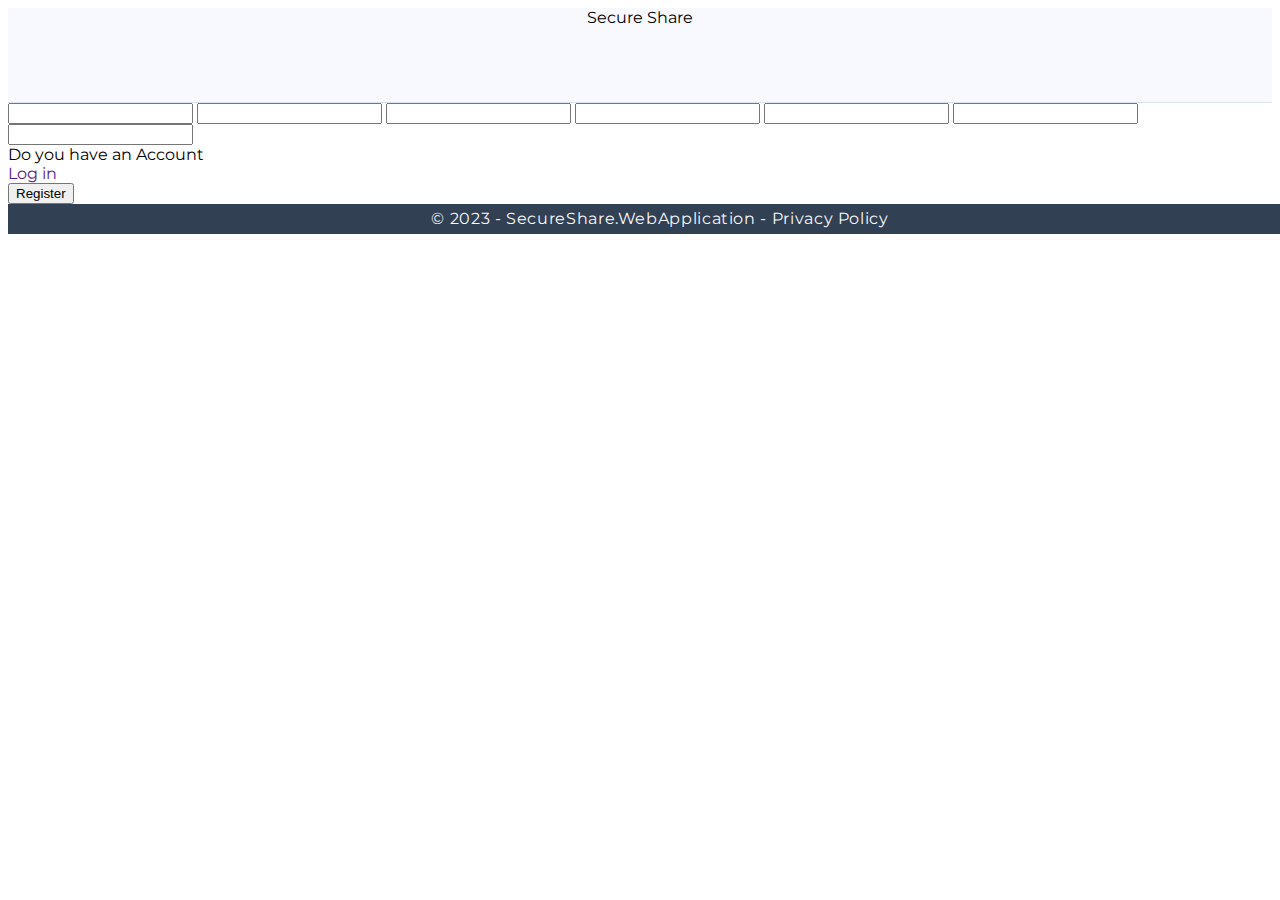
==== index.html @ 44cd061d "footer" ====
<!DOCTYPE html>
<html lang="en">
  <head>
    <meta charset="UTF-8" />
    <meta http-equiv="X-UA-Compatible" content="IE=edge" />
    <meta name="viewport" content="width=device-width, initial-scale=1.0" />
    <title>Secure Share</title>

    <link rel="preconnect" href="https://fonts.googleapis.com" />
    <link rel="preconnect" href="https://fonts.gstatic.com" crossorigin />
    <link
      href="https://fonts.googleapis.com/css2?family=Montserrat:wght@400;500;600&family=Open+Sans&family=Playfair+Display:wght@400;500;600&display=swap"
      rel="stylesheet"
    />

    <link
      rel="stylesheet"
      href="https://cdnjs.cloudflare.com/ajax/libs/modern-normalize/1.1.0/modern-normalize.min.css"
      integrity="sha512-wpPYUAdjBVSE4KJnH1VR1HeZfpl1ub8YT/NKx4PuQ5NmX2tKuGu6U/JRp5y+Y8XG2tV+wKQpNHVUX03MfMFn9Q=="
      crossorigin="anonymous"
      referrerpolicy="no-referrer"
    />
    <link rel="stylesheet" href="./css/main.min.css" />
  </head>
  <body>
    <header class="header">Secure Share</header>
    <main>
      <form>
        <label for="">
          <input type="email" />
        </label>
        <label for="">
          <input type="email" />
        </label>
        <label for="">
          <input type="email" />
        </label>
        <label for="">
          <input type="email" />
        </label>
        <label for="">
          <input type="email" />
        </label>
        <label for="">
          <input type="email" />
        </label>
        <label for="">
          <input type="email" />
        </label>
        <p>Do you have an Account</p>
        <p><a href="" class="link">Log in</a></p>
        <button type="submit">Register</button>
      </form>
    </main>
    <footer class="footer">
      <div class="container">&#169; 2023 - SecureShare.WebApplication - Privacy Policy</div>
    </footer>
  </body>
</html>
---- css/main.min.css ----
h1,h2,h3,h4,h5,h6,p{margin:0;font-style:normal}ul{margin:0;padding-left:0}.btn{cursor:pointer}address{font-style:normal}img{display:block;width:100%;max-width:100%;height:auto}body{color:var(--main-color);font-family:'Montserrat', sans-serif}.section{margin:0 auto}.link{text-decoration:none}.list{list-style:none}.btn{font-family:inherit;border:2px solid var(--accent-color);border-radius:100px;background-color:#fff}.is-hidden{opacity:0;visibility:hidden;pointer-events:none}.no-scroll{overflow:hidden}.container{width:100%;padding:0 20px;margin:0 auto}.header{height:94px;text-align:center;background:#f7f9fe;border-bottom:1px solid #dce2f1}.footer .container{font-style:normal;font-weight:400;font-size:16px;line-height:1.9;letter-spacing:0.04em;text-align:center;color:#f7f9fe;background:#314052}
/*# sourceMappingURL=main.min.css.map */
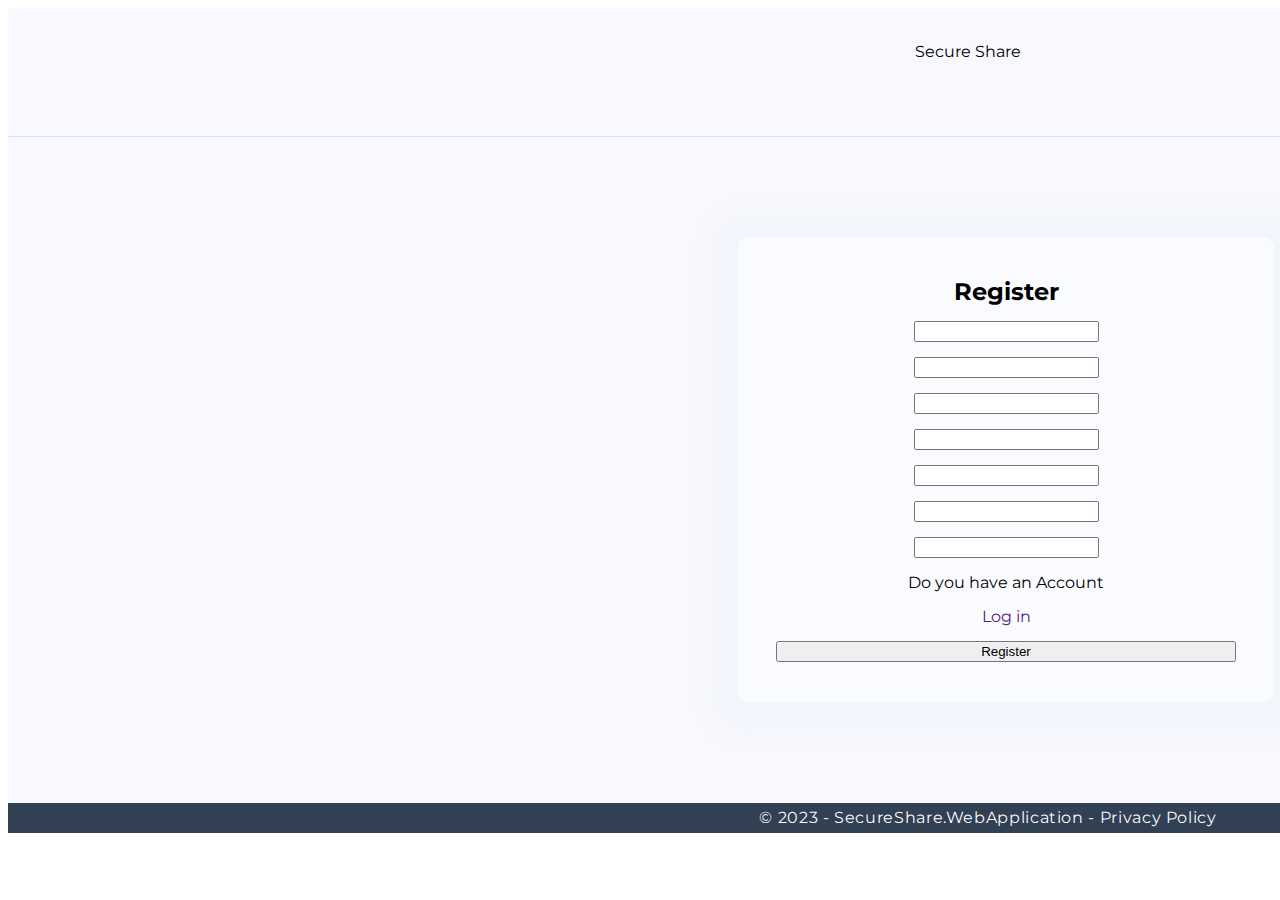
==== commit ba722194: "form" ====
--- a/index.html
+++ b/index.html
@@ -25,32 +25,35 @@
   <body>
     <header class="header">Secure Share</header>
     <main>
-      <form>
-        <label for="">
-          <input type="email" />
-        </label>
-        <label for="">
-          <input type="email" />
-        </label>
-        <label for="">
-          <input type="email" />
-        </label>
-        <label for="">
-          <input type="email" />
-        </label>
-        <label for="">
-          <input type="email" />
-        </label>
-        <label for="">
-          <input type="email" />
-        </label>
-        <label for="">
-          <input type="email" />
-        </label>
-        <p>Do you have an Account</p>
-        <p><a href="" class="link">Log in</a></p>
-        <button type="submit">Register</button>
-      </form>
+      <section class="section registration">
+        <form class="registration-form form">
+          <h2 class="title">Register</h2>
+          <label for="">
+            <input type="email" />
+          </label>
+          <label for="">
+            <input type="email" />
+          </label>
+          <label for="">
+            <input type="email" />
+          </label>
+          <label for="">
+            <input type="email" />
+          </label>
+          <label for="">
+            <input type="email" />
+          </label>
+          <label for="">
+            <input type="email" />
+          </label>
+          <label for="">
+            <input type="email" />
+          </label>
+          <p>Do you have an Account</p>
+          <p><a href="" class="link">Log in</a></p>
+          <button type="submit">Register</button>
+        </form>
+      </section>
     </main>
     <footer class="footer">
       <div class="container">&#169; 2023 - SecureShare.WebApplication - Privacy Policy</div>
--- a/css/main.min.css
+++ b/css/main.min.css
@@ -1,2 +1,2 @@
-h1,h2,h3,h4,h5,h6,p{margin:0;font-style:normal}ul{margin:0;padding-left:0}.btn{cursor:pointer}address{font-style:normal}img{display:block;width:100%;max-width:100%;height:auto}body{color:var(--main-color);font-family:'Montserrat', sans-serif}.section{margin:0 auto}.link{text-decoration:none}.list{list-style:none}.btn{font-family:inherit;border:2px solid var(--accent-color);border-radius:100px;background-color:#fff}.is-hidden{opacity:0;visibility:hidden;pointer-events:none}.no-scroll{overflow:hidden}.container{width:100%;padding:0 20px;margin:0 auto}.header{height:94px;text-align:center;background:#f7f9fe;border-bottom:1px solid #dce2f1}.footer .container{font-style:normal;font-weight:400;font-size:16px;line-height:1.9;letter-spacing:0.04em;text-align:center;color:#f7f9fe;background:#314052}
+h1,h2,h3,h4,h5,h6,p{margin:0;font-style:normal}ul{margin:0;padding-left:0}.btn{cursor:pointer}address{font-style:normal}img{display:block;width:100%;max-width:100%;height:auto}body{width:1920px;color:var(--main-color);font-family:'Montserrat', sans-serif}.section{display:block;margin:0 auto;padding:0 auto;text-align:center;background:#f7f9fe}.link{text-decoration:none}.list{list-style:none}.form{display:flex;padding:40px 38px;background:rgba(255,255,255,0.4);box-shadow:0px 4px 22px 26px rgba(199,207,227,0.08);border-radius:10px}.btn{font-family:inherit;border:2px solid var(--accent-color);border-radius:100px;background-color:#fff}.is-hidden{opacity:0;visibility:hidden;pointer-events:none}.no-scroll{overflow:hidden}.container{width:100%;padding:0 20px;margin:0 auto}.header{height:94px;padding-top:34px;text-align:center;background:#f7f9fe;border-bottom:1px solid #dce2f1}.registration{padding-top:100px;padding-right:730px;padding-bottom:101px;padding-left:730px}.registration-form{display:flex;flex-direction:column;gap:15px;width:460px}.footer .container{font-style:normal;font-weight:400;font-size:16px;line-height:1.9;letter-spacing:0.04em;text-align:center;color:#f7f9fe;background:#314052}
 /*# sourceMappingURL=main.min.css.map */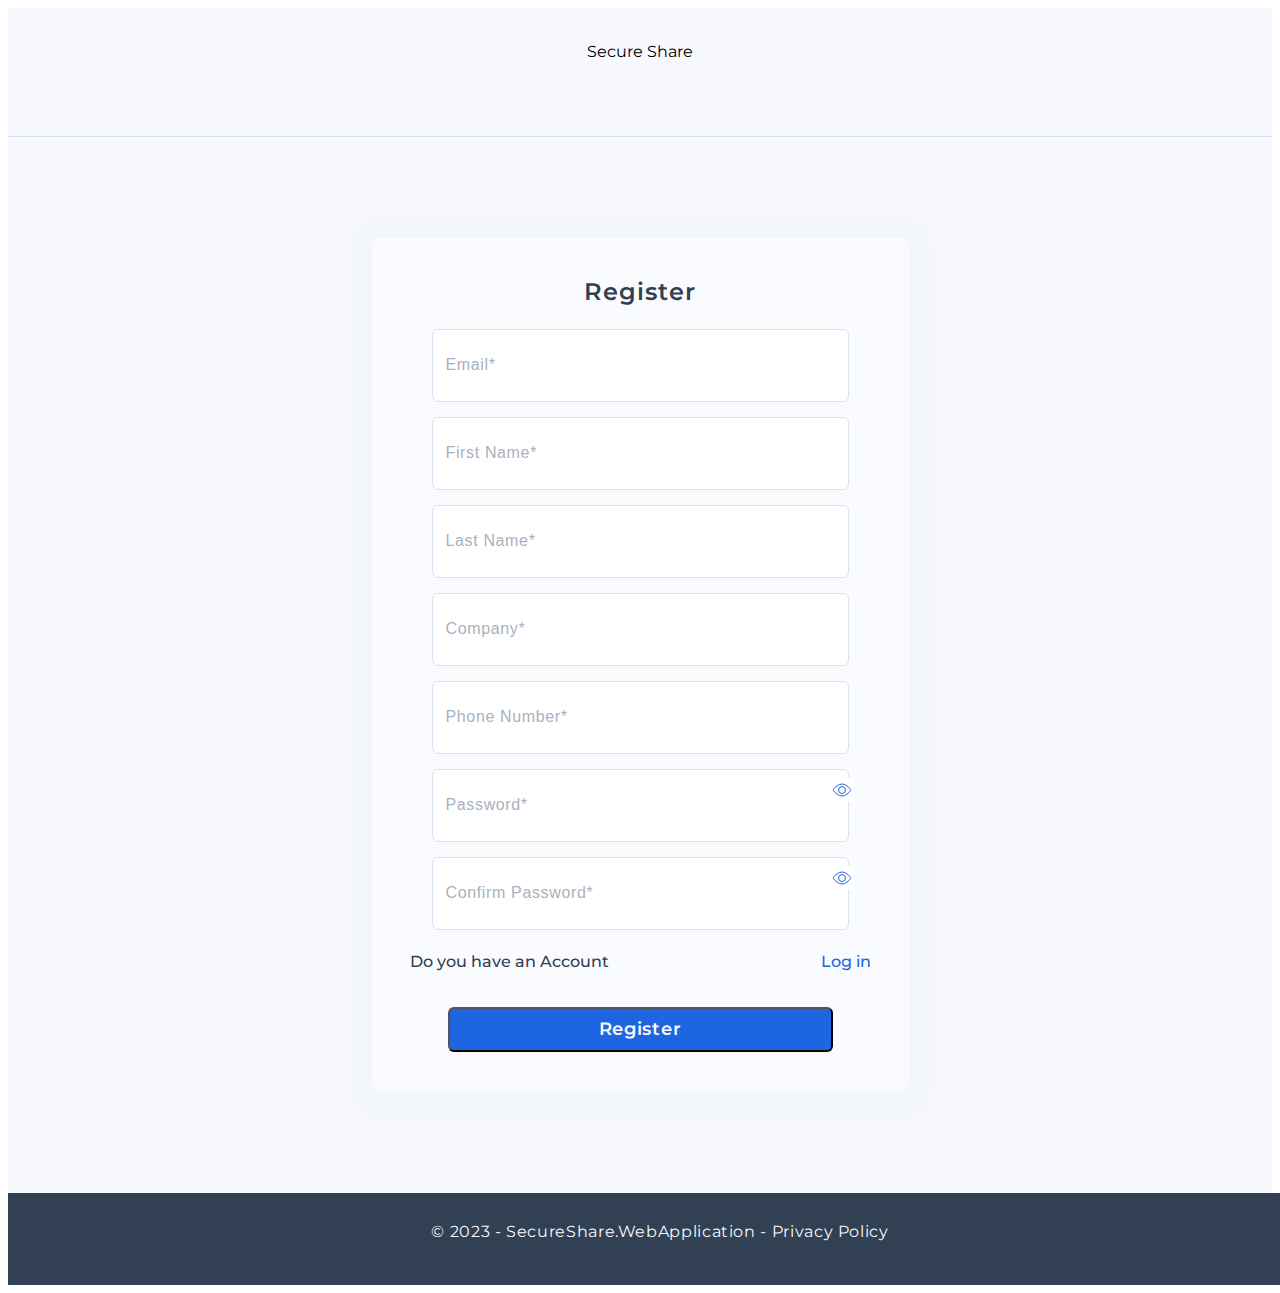
==== commit c203ed69: "registration upd" ====
--- a/index.html
+++ b/index.html
@@ -28,30 +28,41 @@
       <section class="section registration">
         <form class="registration-form form">
           <h2 class="title">Register</h2>
-          <label for="">
-            <input type="email" />
-          </label>
-          <label for="">
-            <input type="email" />
-          </label>
-          <label for="">
-            <input type="email" />
-          </label>
-          <label for="">
-            <input type="email" />
-          </label>
-          <label for="">
-            <input type="email" />
-          </label>
-          <label for="">
-            <input type="email" />
-          </label>
-          <label for="">
-            <input type="email" />
-          </label>
-          <p>Do you have an Account</p>
-          <p><a href="" class="link">Log in</a></p>
-          <button type="submit">Register</button>
+          <div class="registration-data">
+            <label for="">
+              <input type="email" placeholder="Email*" />
+            </label>
+            <label for="">
+              <input type="text" placeholder="First Name*" />
+            </label>
+            <label for="">
+              <input type="text" placeholder="Last Name*" />
+            </label>
+            <label for="">
+              <input type="text" placeholder="Company*" />
+            </label>
+            <label for="">
+              <input type="tel" placeholder="Phone Number*" />
+            </label>
+            <label for="">
+              <div class="password">
+                <input type="password" placeholder="Password*" />
+                <button type="button" class="password-btn"></button>
+              </div>
+            </label>
+            <label for="">
+              <div class="password">
+                <input type="password" placeholder="Confirm Password*" />
+                <button type="button" class="password-btn"></button>
+              </div>
+            </label>
+          </div>
+          <div class="pre-submit">
+            <p class="pre-submit-text">Do you have an Account</p>
+            <a href="" class="pre-submit-link link">Log in</a>
+          </div>
+
+          <button type="submit" class="registration-btn btn">Register</button>
         </form>
       </section>
     </main>
--- a/css/main.min.css
+++ b/css/main.min.css
@@ -1,2 +1,2 @@
-h1,h2,h3,h4,h5,h6,p{margin:0;font-style:normal}ul{margin:0;padding-left:0}.btn{cursor:pointer}address{font-style:normal}img{display:block;width:100%;max-width:100%;height:auto}body{width:1920px;color:var(--main-color);font-family:'Montserrat', sans-serif}.section{display:block;margin:0 auto;padding:0 auto;text-align:center;background:#f7f9fe}.link{text-decoration:none}.list{list-style:none}.form{display:flex;padding:40px 38px;background:rgba(255,255,255,0.4);box-shadow:0px 4px 22px 26px rgba(199,207,227,0.08);border-radius:10px}.btn{font-family:inherit;border:2px solid var(--accent-color);border-radius:100px;background-color:#fff}.is-hidden{opacity:0;visibility:hidden;pointer-events:none}.no-scroll{overflow:hidden}.container{width:100%;padding:0 20px;margin:0 auto}.header{height:94px;padding-top:34px;text-align:center;background:#f7f9fe;border-bottom:1px solid #dce2f1}.registration{padding-top:100px;padding-right:730px;padding-bottom:101px;padding-left:730px}.registration-form{display:flex;flex-direction:column;gap:15px;width:460px}.footer .container{font-style:normal;font-weight:400;font-size:16px;line-height:1.9;letter-spacing:0.04em;text-align:center;color:#f7f9fe;background:#314052}
+:root{--black: #314052;--light-bg: #f7f9fe;--grey: #aab0be;--stoke: #dce2f1;--blue: #1e65e1;--midle-grey: #73859b}h1,h2,h3,h4,h5,h6,p{margin:0;font-style:normal}ul{margin:0;padding-left:0}.btn{cursor:pointer}address{font-style:normal}img{display:block;width:100%;max-width:100%;height:auto}body{font-family:'Montserrat', sans-serif}.section{display:block;text-align:center;background:var(--light-bg)}.link{text-decoration:none}.list{list-style:none}.form{display:block;margin:0 auto;padding:40px 38px;background:rgba(255,255,255,0.4);box-shadow:0px 4px 22px 26px rgba(199,207,227,0.08);border-radius:10px}.btn{width:385px;height:45px;font-family:inherit;font-weight:600;font-size:18px;line-height:1.22;text-align:center;letter-spacing:0.04em;border-radius:6px}.is-hidden{opacity:0;visibility:hidden;pointer-events:none}.no-scroll{overflow:hidden}.container{width:100%;padding:0 20px;margin:0 auto}.title{margin-bottom:23px;font-style:normal;font-weight:600;font-size:24px;line-height:1.21;letter-spacing:0.04em;color:var(--black)}.header{height:94px;padding-top:34px;text-align:center;background:#f7f9fe;border-bottom:1px solid var(--stoke)}.registration{padding-top:100px;padding-bottom:101px}.registration-form{width:461px}.registration-form .registration-data{display:flex;flex-direction:column;gap:15px;margin-bottom:17px}.registration-form input{width:385px;height:45px;padding:12px 17px 14px 13px;font-style:normal;font-weight:400;font-size:16px;line-height:1.9;letter-spacing:0.04em;color:var(--grey);background:#ffffff;border:1px solid var(--stoke);border-radius:6px}.registration-form input:focus{outline:1px solid var(--grey)}.registration-form input::placeholder{font-family:inherit;font-style:normal;font-weight:400;font-size:16px;line-height:1.9;letter-spacing:0.04em;color:var(--grey)}.registration-form .password{position:relative}.registration-form .password .password-btn{position:absolute;top:9px;right:17px;width:24px;height:24px;border:none;background-image:url(../images/pass-close.svg);background-color:#ffffff}.registration-form .password .password-btn:active{background-image:url(../images/pass-open.svg)}.pre-submit{display:flex;justify-content:space-between;margin-bottom:30px}.pre-submit .pre-submit-text{font-style:normal;font-weight:500;font-size:16px;line-height:1.9;color:var(--black)}.pre-submit .pre-submit-link{font-style:normal;font-weight:500;font-size:16px;line-height:1.9;color:var(--blue)}.pre-submit .pre-submit-link:hover,.pre-submit .pre-submit-link:focus{text-decoration:underline}.pre-submit .pre-submit-link:active{color:#0d4ab4}.pre-submit .pre-submit-link:disabled{color:var(--grey)}.registration-btn{color:var(--light-bg);background:var(--blue)}.registration-btn:hover,.registration-btn:focus{background:#3d7ff2}.registration-btn:active{background:#0d4ab4}.registration-btn:disabled{background:var(--grey)}.footer .container{height:68px;padding-top:24px;font-style:normal;font-weight:400;font-size:16px;line-height:1.9;letter-spacing:0.04em;text-align:center;color:var(--light-bg);background:var(--black)}
 /*# sourceMappingURL=main.min.css.map */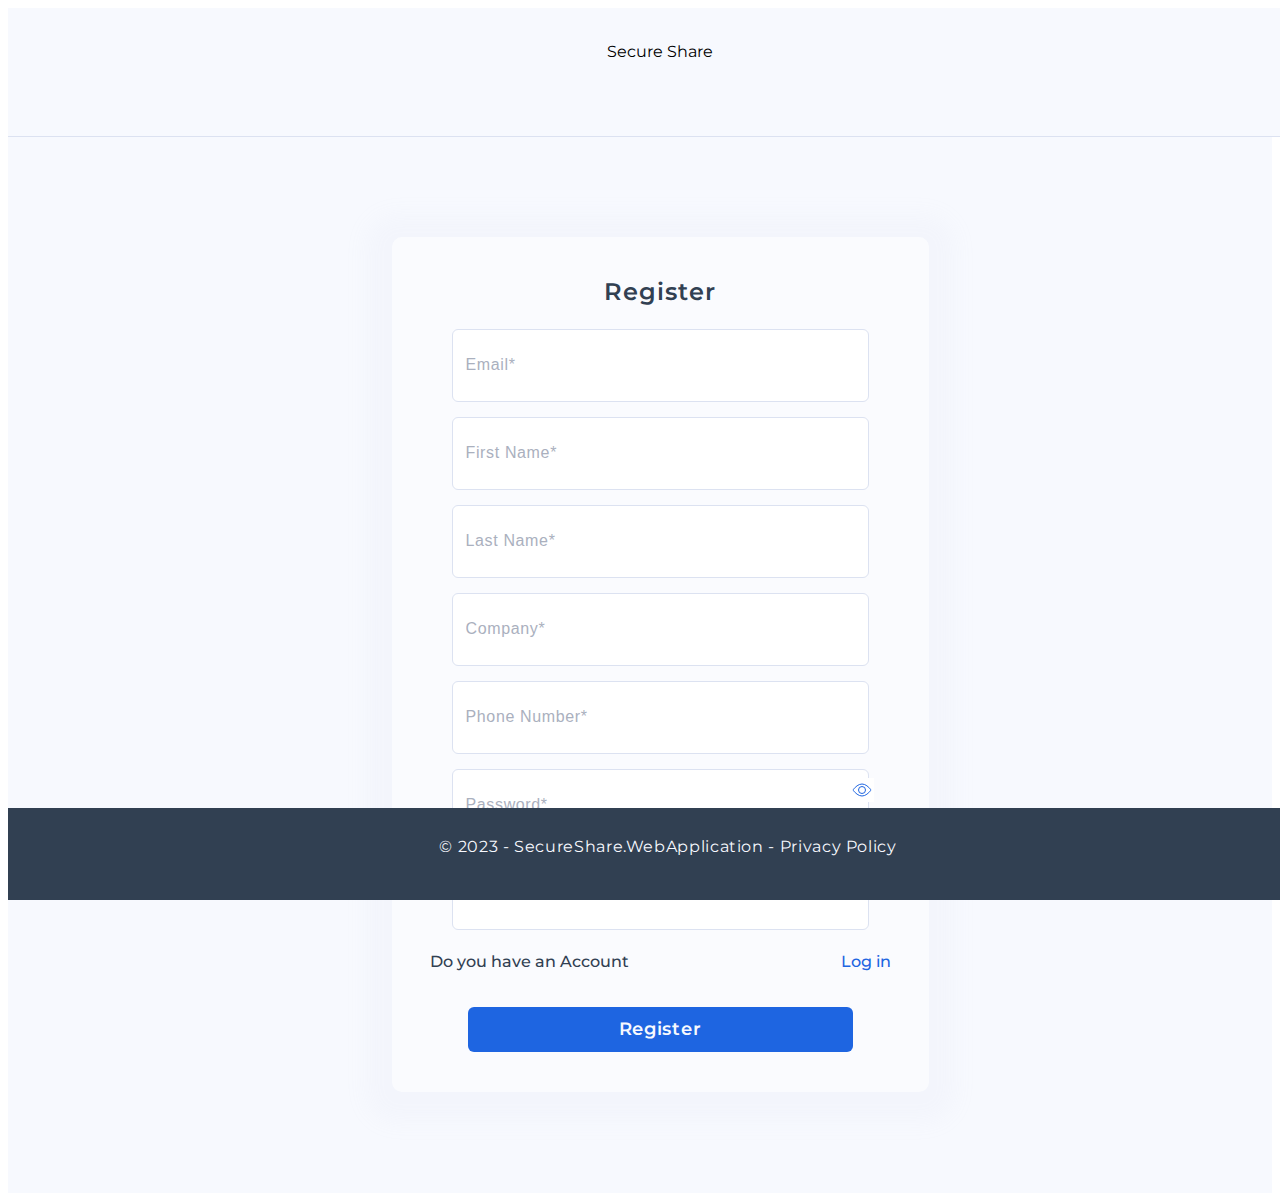
==== commit 5876e876: "upd" ====
--- a/index.html
+++ b/index.html
@@ -23,47 +23,51 @@
     <link rel="stylesheet" href="./css/main.min.css" />
   </head>
   <body>
-    <header class="header">Secure Share</header>
+    <header class="header">
+      <div class="container">Secure Share</div>
+    </header>
     <main>
       <section class="section registration">
-        <form class="registration-form form">
-          <h2 class="title">Register</h2>
-          <div class="registration-data">
-            <label for="">
-              <input type="email" placeholder="Email*" />
-            </label>
-            <label for="">
-              <input type="text" placeholder="First Name*" />
-            </label>
-            <label for="">
-              <input type="text" placeholder="Last Name*" />
-            </label>
-            <label for="">
-              <input type="text" placeholder="Company*" />
-            </label>
-            <label for="">
-              <input type="tel" placeholder="Phone Number*" />
-            </label>
-            <label for="">
-              <div class="password">
-                <input type="password" placeholder="Password*" />
-                <button type="button" class="password-btn"></button>
-              </div>
-            </label>
-            <label for="">
-              <div class="password">
-                <input type="password" placeholder="Confirm Password*" />
-                <button type="button" class="password-btn"></button>
-              </div>
-            </label>
-          </div>
-          <div class="pre-submit">
-            <p class="pre-submit-text">Do you have an Account</p>
-            <a href="" class="pre-submit-link link">Log in</a>
-          </div>
+        <div class="container">
+          <form class="registration-form form">
+            <h2 class="title">Register</h2>
+            <div class="registration-data">
+              <label for="">
+                <input type="email" placeholder="Email*" required />
+              </label>
+              <label for="">
+                <input type="text" placeholder="First Name*" required />
+              </label>
+              <label for="">
+                <input type="text" placeholder="Last Name*" required />
+              </label>
+              <label for="">
+                <input type="text" placeholder="Company*" required />
+              </label>
+              <label for="">
+                <input type="tel" placeholder="Phone Number*" required />
+              </label>
+              <label for="">
+                <div class="password">
+                  <input type="password" placeholder="Password*" required />
+                  <button type="button" class="password-btn"></button>
+                </div>
+              </label>
+              <label for="">
+                <div class="password">
+                  <input type="password" placeholder="Confirm Password*" required />
+                  <button type="button" class="password-btn"></button>
+                </div>
+              </label>
+            </div>
+            <div class="pre-submit">
+              <p class="pre-submit-text">Do you have an Account</p>
+              <a href="./login.html" class="pre-submit-link link">Log in</a>
+            </div>
 
-          <button type="submit" class="registration-btn btn">Register</button>
-        </form>
+            <button type="submit" class="registration-btn btn">Register</button>
+          </form>
+        </div>
       </section>
     </main>
     <footer class="footer">
--- a/css/main.min.css
+++ b/css/main.min.css
@@ -1,2 +1,2 @@
-:root{--black: #314052;--light-bg: #f7f9fe;--grey: #aab0be;--stoke: #dce2f1;--blue: #1e65e1;--midle-grey: #73859b}h1,h2,h3,h4,h5,h6,p{margin:0;font-style:normal}ul{margin:0;padding-left:0}.btn{cursor:pointer}address{font-style:normal}img{display:block;width:100%;max-width:100%;height:auto}body{font-family:'Montserrat', sans-serif}.section{display:block;text-align:center;background:var(--light-bg)}.link{text-decoration:none}.list{list-style:none}.form{display:block;margin:0 auto;padding:40px 38px;background:rgba(255,255,255,0.4);box-shadow:0px 4px 22px 26px rgba(199,207,227,0.08);border-radius:10px}.btn{width:385px;height:45px;font-family:inherit;font-weight:600;font-size:18px;line-height:1.22;text-align:center;letter-spacing:0.04em;border-radius:6px}.is-hidden{opacity:0;visibility:hidden;pointer-events:none}.no-scroll{overflow:hidden}.container{width:100%;padding:0 20px;margin:0 auto}.title{margin-bottom:23px;font-style:normal;font-weight:600;font-size:24px;line-height:1.21;letter-spacing:0.04em;color:var(--black)}.header{height:94px;padding-top:34px;text-align:center;background:#f7f9fe;border-bottom:1px solid var(--stoke)}.registration{padding-top:100px;padding-bottom:101px}.registration-form{width:461px}.registration-form .registration-data{display:flex;flex-direction:column;gap:15px;margin-bottom:17px}.registration-form input{width:385px;height:45px;padding:12px 17px 14px 13px;font-style:normal;font-weight:400;font-size:16px;line-height:1.9;letter-spacing:0.04em;color:var(--grey);background:#ffffff;border:1px solid var(--stoke);border-radius:6px}.registration-form input:focus{outline:1px solid var(--grey)}.registration-form input::placeholder{font-family:inherit;font-style:normal;font-weight:400;font-size:16px;line-height:1.9;letter-spacing:0.04em;color:var(--grey)}.registration-form .password{position:relative}.registration-form .password .password-btn{position:absolute;top:9px;right:17px;width:24px;height:24px;border:none;background-image:url(../images/pass-close.svg);background-color:#ffffff}.registration-form .password .password-btn:active{background-image:url(../images/pass-open.svg)}.pre-submit{display:flex;justify-content:space-between;margin-bottom:30px}.pre-submit .pre-submit-text{font-style:normal;font-weight:500;font-size:16px;line-height:1.9;color:var(--black)}.pre-submit .pre-submit-link{font-style:normal;font-weight:500;font-size:16px;line-height:1.9;color:var(--blue)}.pre-submit .pre-submit-link:hover,.pre-submit .pre-submit-link:focus{text-decoration:underline}.pre-submit .pre-submit-link:active{color:#0d4ab4}.pre-submit .pre-submit-link:disabled{color:var(--grey)}.registration-btn{color:var(--light-bg);background:var(--blue)}.registration-btn:hover,.registration-btn:focus{background:#3d7ff2}.registration-btn:active{background:#0d4ab4}.registration-btn:disabled{background:var(--grey)}.footer .container{height:68px;padding-top:24px;font-style:normal;font-weight:400;font-size:16px;line-height:1.9;letter-spacing:0.04em;text-align:center;color:var(--light-bg);background:var(--black)}
+:root{--black: #314052;--light-bg: #f7f9fe;--grey: #aab0be;--stoke: #dce2f1;--blue: #1e65e1;--midle-grey: #73859b}h1,h2,h3,h4,h5,h6,p{margin:0;font-style:normal}ul{margin:0;padding-left:0}address{font-style:normal}img{display:block;width:100%;max-width:100%;height:auto}body{font-family:'Montserrat', sans-serif}main{background:var(--light-bg);height:100vh}.section{display:block;text-align:center;background:var(--light-bg)}.link{text-decoration:none}.list{list-style:none}.is-hidden{opacity:0;visibility:hidden;pointer-events:none}.no-scroll{overflow:hidden}.container{width:100%;padding:0 20px;margin:0 auto}.form{display:block;margin:0 auto;padding:40px 38px;background:rgba(255,255,255,0.4);box-shadow:0px 4px 22px 26px rgba(199,207,227,0.08);border-radius:10px}.form input{width:385px;height:45px;padding:12px 17px 14px 13px;font-style:normal;font-weight:400;font-size:16px;line-height:1.9;letter-spacing:0.04em;color:var(--grey);background:#ffffff;border:1px solid var(--stoke);border-radius:6px}.form input:focus{outline:1px solid var(--grey)}.form input::placeholder{font-family:inherit;font-style:normal;font-weight:400;font-size:16px;line-height:1.9;letter-spacing:0.04em;color:var(--grey)}.title{margin-bottom:23px;font-style:normal;font-weight:600;font-size:24px;line-height:1.21;letter-spacing:0.04em;color:var(--black)}.btn{width:385px;height:45px;font-family:inherit;font-weight:600;font-size:18px;line-height:1.22;text-align:center;letter-spacing:0.04em;border:none;border-radius:6px;cursor:pointer}.registration-btn{color:var(--light-bg);background:var(--blue)}.registration-btn:hover,.registration-btn:focus{background:#3d7ff2}.registration-btn:active{background:#0d4ab4}.registration-btn:disabled{background:var(--grey)}.back-btn{margin-top:16px;background:#fff;border:2px solid #1e65e1}.back-btn .back-link{color:var(--blue)}.back-btn:hover,.back-btn:focus{background:#bed2f4}.back-btn:active{background:#89b0f4}.back-btn:disabled{border-color:var(--grey)}.back-btn:disabled .back-link{color:var(--grey)}.header .container{height:94px;padding-top:34px;text-align:center;background:#f7f9fe;border-bottom:1px solid var(--stoke)}.registration .container{padding-top:100px;padding-bottom:101px}.registration-form{width:461px}.registration-form .registration-data{display:flex;flex-direction:column;gap:15px;margin-bottom:17px}.registration-form .password{position:relative}.registration-form .password .password-btn{position:absolute;top:9px;right:17px;width:24px;height:24px;border:none;background-image:url(../images/pass-close.svg);background-color:#ffffff}.registration-form .password .password-btn:active{background-image:url(../images/pass-open.svg)}.pre-submit{display:flex;justify-content:space-between;margin-bottom:30px}.pre-submit .pre-submit-text{font-style:normal;font-weight:500;font-size:16px;line-height:1.9;color:var(--black)}.pre-submit .pre-submit-link{font-style:normal;font-weight:500;font-size:16px;line-height:1.9;color:var(--blue)}.pre-submit .pre-submit-link:hover,.pre-submit .pre-submit-link:focus{text-decoration:underline}.pre-submit .pre-submit-link:active{color:#0d4ab4}.pre-submit .pre-submit-link:disabled{color:var(--grey)}.footer .container{position:fixed;bottom:0;height:78px;padding-top:18px;font-style:normal;font-weight:400;font-size:16px;line-height:1.9;letter-spacing:0.04em;text-align:center;color:var(--light-bg);background:var(--black)}@media screen and (min-width: 768px){.footer .container{height:68px;padding-top:24px}}
 /*# sourceMappingURL=main.min.css.map */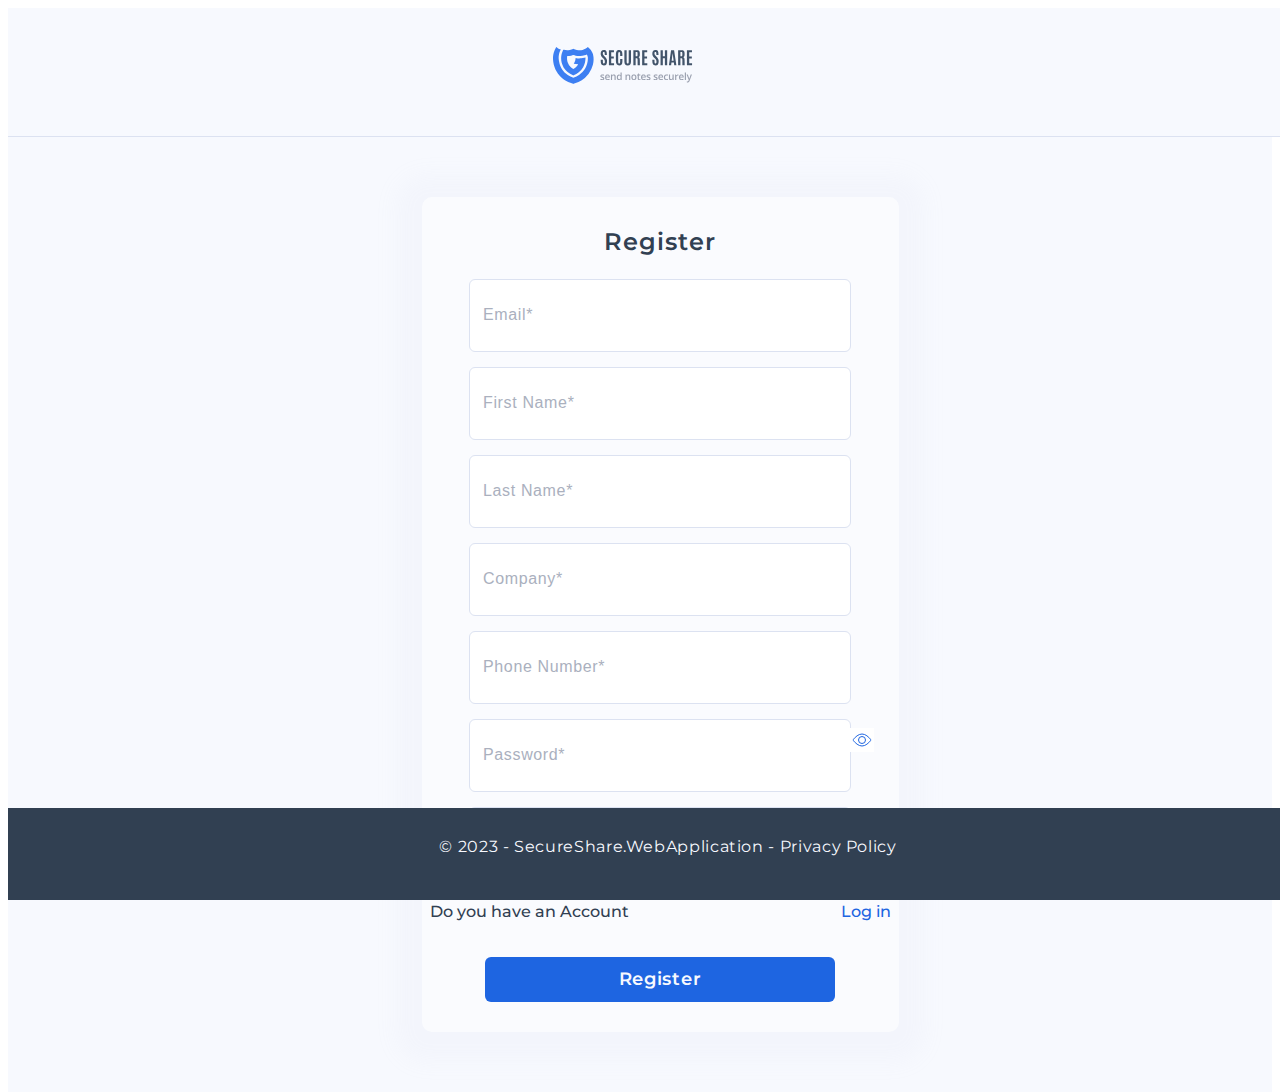
==== commit 3d390d48: "header upd" ====
--- a/index.html
+++ b/index.html
@@ -24,7 +24,7 @@
   </head>
   <body>
     <header class="header">
-      <div class="container">Secure Share</div>
+      <div class="container"><a href="" class="logo link"></a></div>
     </header>
     <main>
       <section class="section registration">
@@ -73,5 +73,7 @@
     <footer class="footer">
       <div class="container">&#169; 2023 - SecureShare.WebApplication - Privacy Policy</div>
     </footer>
+
+    <script src="./js/menu.js"></script>
   </body>
 </html>
--- a/css/main.min.css
+++ b/css/main.min.css
@@ -1,2 +1,2 @@
-:root{--black: #314052;--light-bg: #f7f9fe;--grey: #aab0be;--stoke: #dce2f1;--blue: #1e65e1;--midle-grey: #73859b}h1,h2,h3,h4,h5,h6,p{margin:0;font-style:normal}ul{margin:0;padding-left:0}address{font-style:normal}img{display:block;width:100%;max-width:100%;height:auto}body{font-family:'Montserrat', sans-serif}main{background:var(--light-bg);height:100vh}.section{display:block;text-align:center;background:var(--light-bg)}.link{text-decoration:none}.list{list-style:none}.is-hidden{opacity:0;visibility:hidden;pointer-events:none}.no-scroll{overflow:hidden}.container{width:100%;padding:0 20px;margin:0 auto}.form{display:block;margin:0 auto;padding:40px 38px;background:rgba(255,255,255,0.4);box-shadow:0px 4px 22px 26px rgba(199,207,227,0.08);border-radius:10px}.form input{width:385px;height:45px;padding:12px 17px 14px 13px;font-style:normal;font-weight:400;font-size:16px;line-height:1.9;letter-spacing:0.04em;color:var(--grey);background:#ffffff;border:1px solid var(--stoke);border-radius:6px}.form input:focus{outline:1px solid var(--grey)}.form input::placeholder{font-family:inherit;font-style:normal;font-weight:400;font-size:16px;line-height:1.9;letter-spacing:0.04em;color:var(--grey)}.title{margin-bottom:23px;font-style:normal;font-weight:600;font-size:24px;line-height:1.21;letter-spacing:0.04em;color:var(--black)}.btn{width:385px;height:45px;font-family:inherit;font-weight:600;font-size:18px;line-height:1.22;text-align:center;letter-spacing:0.04em;border:none;border-radius:6px;cursor:pointer}.registration-btn{color:var(--light-bg);background:var(--blue)}.registration-btn:hover,.registration-btn:focus{background:#3d7ff2}.registration-btn:active{background:#0d4ab4}.registration-btn:disabled{background:var(--grey)}.back-btn{margin-top:16px;background:#fff;border:2px solid #1e65e1}.back-btn .back-link{color:var(--blue)}.back-btn:hover,.back-btn:focus{background:#bed2f4}.back-btn:active{background:#89b0f4}.back-btn:disabled{border-color:var(--grey)}.back-btn:disabled .back-link{color:var(--grey)}.header .container{height:94px;padding-top:34px;text-align:center;background:#f7f9fe;border-bottom:1px solid var(--stoke)}.registration .container{padding-top:100px;padding-bottom:101px}.registration-form{width:461px}.registration-form .registration-data{display:flex;flex-direction:column;gap:15px;margin-bottom:17px}.registration-form .password{position:relative}.registration-form .password .password-btn{position:absolute;top:9px;right:17px;width:24px;height:24px;border:none;background-image:url(../images/pass-close.svg);background-color:#ffffff}.registration-form .password .password-btn:active{background-image:url(../images/pass-open.svg)}.pre-submit{display:flex;justify-content:space-between;margin-bottom:30px}.pre-submit .pre-submit-text{font-style:normal;font-weight:500;font-size:16px;line-height:1.9;color:var(--black)}.pre-submit .pre-submit-link{font-style:normal;font-weight:500;font-size:16px;line-height:1.9;color:var(--blue)}.pre-submit .pre-submit-link:hover,.pre-submit .pre-submit-link:focus{text-decoration:underline}.pre-submit .pre-submit-link:active{color:#0d4ab4}.pre-submit .pre-submit-link:disabled{color:var(--grey)}.footer .container{position:fixed;bottom:0;height:78px;padding-top:18px;font-style:normal;font-weight:400;font-size:16px;line-height:1.9;letter-spacing:0.04em;text-align:center;color:var(--light-bg);background:var(--black)}@media screen and (min-width: 768px){.footer .container{height:68px;padding-top:24px}}
+:root{--black: #314052;--light-bg: #f7f9fe;--grey: #aab0be;--stoke: #dce2f1;--blue: #1e65e1;--midle-grey: #73859b}h1,h2,h3,h4,h5,h6,p{margin:0;font-style:normal}ul{margin:0;padding-left:0}address{font-style:normal}img{display:block;width:100%;max-width:100%;height:auto}body{font-family:'Montserrat', sans-serif}main{background:var(--light-bg);height:100vh}.section{display:block;text-align:center;background:var(--light-bg)}.link{text-decoration:none}.list{list-style:none}.is-hidden{opacity:0;visibility:hidden;pointer-events:none}.no-scroll{overflow:hidden}.container{width:100%;padding:0 20px;margin:0 auto}.form{display:block;margin:0 auto;padding:16px 5px;background:rgba(255,255,255,0.4);box-shadow:0px 4px 22px 26px rgba(199,207,227,0.08);border-radius:10px}@media screen and (min-width: 768px){.form{padding:30px 8px}}@media screen and (min-width: 1366px){.form{padding:40px 38px}}.form label{font-style:normal;font-weight:400;font-size:16px;line-height:1.9;letter-spacing:0.04em;color:var(--black)}.form input{width:340px;height:45px;padding:12px 17px 14px 13px;font-style:normal;font-weight:400;font-size:16px;line-height:1.9;letter-spacing:0.04em;color:var(--grey);background:#ffffff;border:1px solid var(--stoke);border-radius:6px}@media screen and (min-width: 768px){.form input{width:350px}}@media screen and (min-width: 1366px){.form input{width:385px}}.form input:focus{outline:1px solid var(--grey)}.form input::placeholder{font-family:inherit;font-style:normal;font-weight:400;font-size:16px;line-height:1.9;letter-spacing:0.04em;color:var(--grey)}.title{margin-bottom:23px;font-style:normal;font-weight:600;font-size:24px;line-height:1.21;letter-spacing:0.04em;color:var(--black)}.btn{width:340px;height:45px;font-family:inherit;font-weight:600;font-size:18px;line-height:1.22;text-align:center;letter-spacing:0.04em;border:none;border-radius:6px;cursor:pointer}@media screen and (min-width: 768px){.btn{width:350px}}@media screen and (min-width: 1366px){.btn{width:385px}}.registration-btn{color:var(--light-bg);background:var(--blue)}.registration-btn:hover,.registration-btn:focus{background:#3d7ff2}.registration-btn:active{background:#0d4ab4}.registration-btn:disabled{background:var(--grey)}.registration-btn .log-link{color:var(--light-bg)}.back-btn{margin-top:16px;background:#fff;border:2px solid #1e65e1}.back-btn .back-link{color:var(--blue)}.back-btn:hover,.back-btn:focus{background:#bed2f4}.back-btn:active{background:#89b0f4}.back-btn:disabled{border-color:var(--grey)}.back-btn:disabled .back-link{color:var(--grey)}.header .container{display:flex;justify-content:center;height:94px;padding-top:34px;text-align:center;background:#f7f9fe;border-bottom:1px solid var(--stoke)}.header-profile .container{position:relative;display:flex;justify-content:space-between;align-items:center;height:94px;padding-top:24px;padding-right:26px;padding-bottom:18px;padding-left:20px;background:#f7f9fe;border-bottom:1px solid var(--stoke)}@media screen and (min-width: 768px){.header-profile .container{padding-right:35px;padding-left:35px}}@media screen and (min-width: 768px){.header-profile .container{padding-right:67px;padding-left:67px}}.logo{display:block;width:170px;height:44px;margin-right:45px;background-image:url(../images/logo-mob.svg);background-repeat:no-repeat}@media screen and (min-width: 1366px){.logo{width:262px;height:63px;margin-right:53px;background-image:url(../images/logo.svg)}}.menu{display:flex;justify-content:space-between;align-items:center;width:100%}@media screen and (max-width: 767px){.menu{display:none}}.menu .menu-nav{display:flex}.menu .nav-list{display:flex;gap:26px}@media screen and (min-width: 1366px){.menu .nav-list{gap:36px}}.menu .prof-info{display:flex;align-items:center;gap:56px}.menu .user{display:flex;gap:14px;align-items:center}.menu .user-name{font-style:normal;font-weight:400;font-size:18px;line-height:1.22;letter-spacing:0.04em;color:var(--grey)}.header-link{font-style:normal;font-weight:400;font-size:18px;line-height:1.22;letter-spacing:0.04em;color:var(--grey)}.user-icon{display:flex;justify-content:center;align-items:center;width:52px;height:52px;border-radius:50%;background-color:var(--blue)}.user-icon span{font-style:normal;font-weight:400;font-size:16px;line-height:1.9;letter-spacing:0.04em;color:#ffffff}.logout-btn{display:flex;align-items:center;gap:10px;font-family:inherit;border:none;background:var(--light-bg);font-style:normal;font-weight:400;font-size:18px;line-height:1.22;letter-spacing:0.04em;color:var(--grey);cursor:pointer}.logout-btn .logout-icon{display:block;width:15px;height:15px;background-image:url(../images/logout.svg)}.mob-menu{display:flex;align-items:center;gap:16px}@media screen and (min-width: 768px){.mob-menu{display:none}}.menu-btn{display:block;width:19px;height:19px;background-image:url(../images/mob-menu.svg);border:none;background-color:var(--light-bg)}.mob-nav{position:absolute;top:94px;right:0;width:337px;height:404px;padding-top:25px;padding-left:188px;background-color:#fff}.mob-btn{background-color:#fff;padding-left:0}.mob-nav-list{display:flex;flex-direction:column;gap:23px}.registration .container{padding-top:15px;padding-bottom:16px}@media screen and (min-width: 480px){.registration .container{padding-top:30px;padding-bottom:30px}}@media screen and (min-width: 768px){.registration .container{padding-top:60px;padding-bottom:60px}}@media screen and (min-width: 1366px){.registration .container{padding-top:100px;padding-bottom:101px}}.registration-form{width:350px}@media screen and (min-width: 768px){.registration-form{width:461px}}.registration-form .registration-data{display:flex;flex-direction:column;gap:15px;margin-bottom:17px}.registration-form .password{position:relative}.registration-form .password .password-btn{position:absolute;top:9px;right:17px;width:24px;height:24px;border:none;background-image:url(../images/pass-close.svg);background-color:#ffffff}.registration-form .password .password-btn:active{background-image:url(../images/pass-open.svg)}.pre-submit{display:flex;justify-content:space-between;margin-bottom:30px}.pre-submit .pre-submit-text{font-style:normal;font-weight:500;font-size:16px;line-height:1.9;color:var(--black)}.pre-submit .pre-submit-link{font-style:normal;font-weight:500;font-size:16px;line-height:1.9;color:var(--blue)}.pre-submit .pre-submit-link:hover,.pre-submit .pre-submit-link:focus{text-decoration:underline}.pre-submit .pre-submit-link:active{color:#0d4ab4}.pre-submit .pre-submit-link:disabled{color:var(--grey)}.profile .container{padding-top:15px;padding-bottom:16px}@media screen and (min-width: 480px){.profile .container{padding-top:30px;padding-bottom:30px}}@media screen and (min-width: 768px){.profile .container{padding-top:60px;padding-bottom:60px}}@media screen and (min-width: 1366px){.profile .container{padding-top:100px;padding-bottom:101px}}.profile-form{width:350px}@media screen and (min-width: 768px){.profile-form{width:740px}}@media screen and (min-width: 1366px){.profile-form{width:874px}}.profile-form .profile-data{display:flex;flex-direction:column;gap:15px;margin-bottom:17px}@media screen and (min-width: 768px){.profile-form .profile-data{flex-direction:row;flex-wrap:wrap;gap:20px}}@media screen and (min-width: 1366px){.profile-form .profile-data{gap:28px}}.profile-form .profile-fild{display:flex;flex-direction:column;justify-content:start;align-items:start;gap:15px}.profile-form .password{position:relative}.profile-form .password .password-btn{position:absolute;top:9px;right:17px;width:24px;height:24px;border:none;background-image:url(../images/pass-close.svg);background-color:#ffffff}.profile-form .password .password-btn:active{background-image:url(../images/pass-open.svg)}.footer .container{position:fixed;bottom:0;height:78px;padding-top:18px;font-style:normal;font-weight:400;font-size:16px;line-height:1.9;letter-spacing:0.04em;text-align:center;color:var(--light-bg);background:var(--black)}@media screen and (min-width: 768px){.footer .container{height:68px;padding-top:24px}}
 /*# sourceMappingURL=main.min.css.map */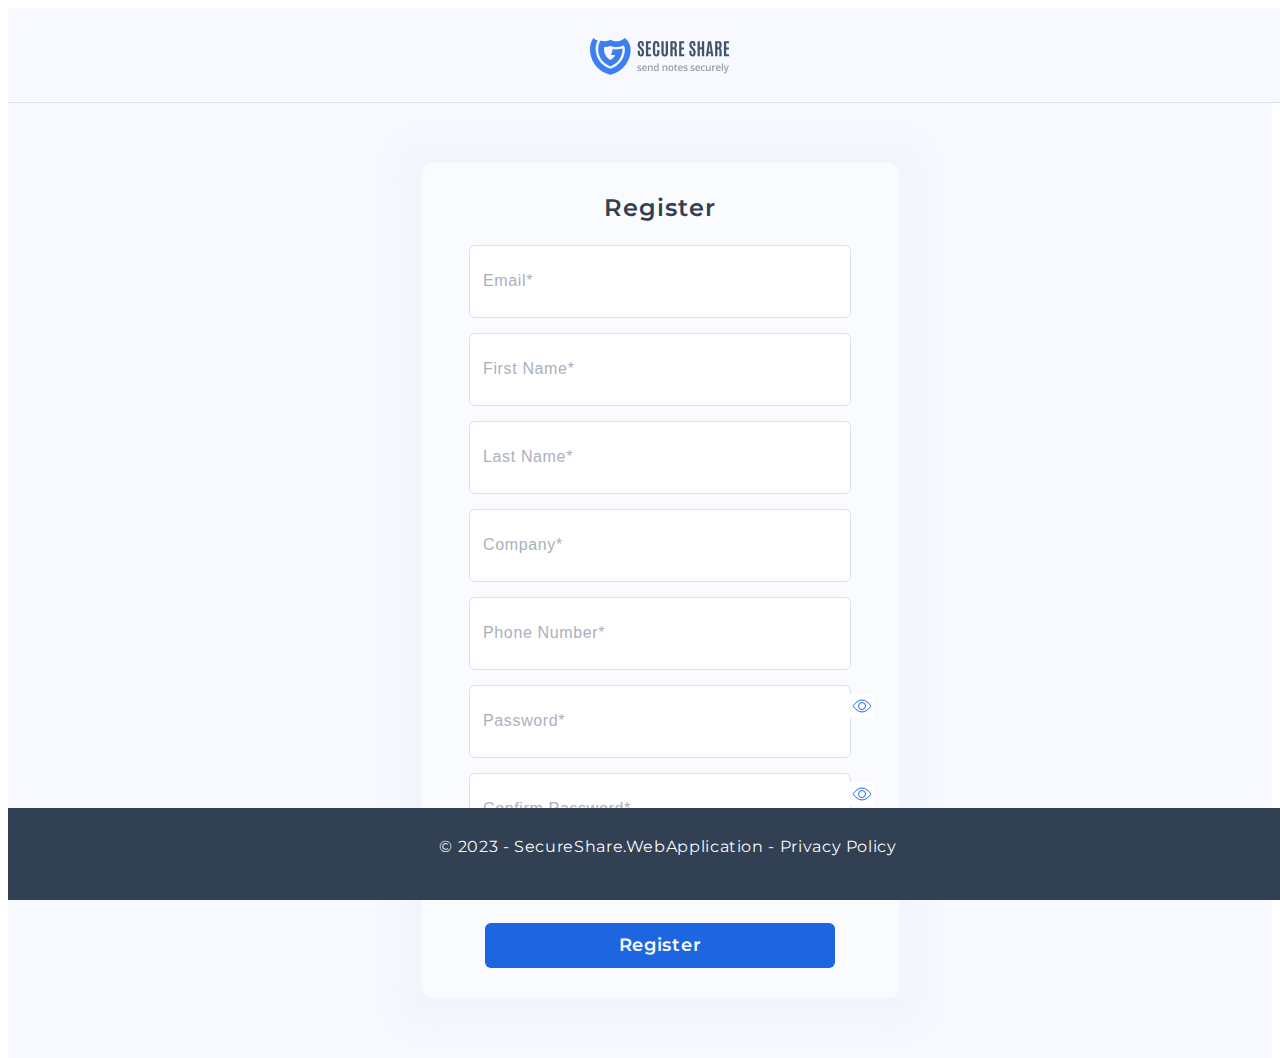
==== commit d3fe1e78: "upd" ====
--- a/index.html
+++ b/index.html
@@ -65,7 +65,9 @@
               <a href="./login.html" class="pre-submit-link link">Log in</a>
             </div>
 
-            <button type="submit" class="registration-btn btn">Register</button>
+            <a href="./login.html" class="link"
+              ><button type="submit" class="registration-btn btn">Register</button></a
+            >
           </form>
         </div>
       </section>
--- a/css/main.min.css
+++ b/css/main.min.css
@@ -1,2 +1,2 @@
-:root{--black: #314052;--light-bg: #f7f9fe;--grey: #aab0be;--stoke: #dce2f1;--blue: #1e65e1;--midle-grey: #73859b}h1,h2,h3,h4,h5,h6,p{margin:0;font-style:normal}ul{margin:0;padding-left:0}address{font-style:normal}img{display:block;width:100%;max-width:100%;height:auto}body{font-family:'Montserrat', sans-serif}main{background:var(--light-bg);height:100vh}.section{display:block;text-align:center;background:var(--light-bg)}.link{text-decoration:none}.list{list-style:none}.is-hidden{opacity:0;visibility:hidden;pointer-events:none}.no-scroll{overflow:hidden}.container{width:100%;padding:0 20px;margin:0 auto}.form{display:block;margin:0 auto;padding:16px 5px;background:rgba(255,255,255,0.4);box-shadow:0px 4px 22px 26px rgba(199,207,227,0.08);border-radius:10px}@media screen and (min-width: 768px){.form{padding:30px 8px}}@media screen and (min-width: 1366px){.form{padding:40px 38px}}.form label{font-style:normal;font-weight:400;font-size:16px;line-height:1.9;letter-spacing:0.04em;color:var(--black)}.form input{width:340px;height:45px;padding:12px 17px 14px 13px;font-style:normal;font-weight:400;font-size:16px;line-height:1.9;letter-spacing:0.04em;color:var(--grey);background:#ffffff;border:1px solid var(--stoke);border-radius:6px}@media screen and (min-width: 768px){.form input{width:350px}}@media screen and (min-width: 1366px){.form input{width:385px}}.form input:focus{outline:1px solid var(--grey)}.form input::placeholder{font-family:inherit;font-style:normal;font-weight:400;font-size:16px;line-height:1.9;letter-spacing:0.04em;color:var(--grey)}.title{margin-bottom:23px;font-style:normal;font-weight:600;font-size:24px;line-height:1.21;letter-spacing:0.04em;color:var(--black)}.btn{width:340px;height:45px;font-family:inherit;font-weight:600;font-size:18px;line-height:1.22;text-align:center;letter-spacing:0.04em;border:none;border-radius:6px;cursor:pointer}@media screen and (min-width: 768px){.btn{width:350px}}@media screen and (min-width: 1366px){.btn{width:385px}}.registration-btn{color:var(--light-bg);background:var(--blue)}.registration-btn:hover,.registration-btn:focus{background:#3d7ff2}.registration-btn:active{background:#0d4ab4}.registration-btn:disabled{background:var(--grey)}.registration-btn .log-link{color:var(--light-bg)}.back-btn{margin-top:16px;background:#fff;border:2px solid #1e65e1}.back-btn .back-link{color:var(--blue)}.back-btn:hover,.back-btn:focus{background:#bed2f4}.back-btn:active{background:#89b0f4}.back-btn:disabled{border-color:var(--grey)}.back-btn:disabled .back-link{color:var(--grey)}.header .container{display:flex;justify-content:center;height:94px;padding-top:34px;text-align:center;background:#f7f9fe;border-bottom:1px solid var(--stoke)}.header-profile .container{position:relative;display:flex;justify-content:space-between;align-items:center;height:94px;padding-top:24px;padding-right:26px;padding-bottom:18px;padding-left:20px;background:#f7f9fe;border-bottom:1px solid var(--stoke)}@media screen and (min-width: 768px){.header-profile .container{padding-right:35px;padding-left:35px}}@media screen and (min-width: 768px){.header-profile .container{padding-right:67px;padding-left:67px}}.logo{display:block;width:170px;height:44px;margin-right:45px;background-image:url(../images/logo-mob.svg);background-repeat:no-repeat}@media screen and (min-width: 1366px){.logo{width:262px;height:63px;margin-right:53px;background-image:url(../images/logo.svg)}}.menu{display:flex;justify-content:space-between;align-items:center;width:100%}@media screen and (max-width: 767px){.menu{display:none}}.menu .menu-nav{display:flex}.menu .nav-list{display:flex;gap:26px}@media screen and (min-width: 1366px){.menu .nav-list{gap:36px}}.menu .prof-info{display:flex;align-items:center;gap:56px}.menu .user{display:flex;gap:14px;align-items:center}.menu .user-name{font-style:normal;font-weight:400;font-size:18px;line-height:1.22;letter-spacing:0.04em;color:var(--grey)}.header-link{font-style:normal;font-weight:400;font-size:18px;line-height:1.22;letter-spacing:0.04em;color:var(--grey)}.user-icon{display:flex;justify-content:center;align-items:center;width:52px;height:52px;border-radius:50%;background-color:var(--blue)}.user-icon span{font-style:normal;font-weight:400;font-size:16px;line-height:1.9;letter-spacing:0.04em;color:#ffffff}.logout-btn{display:flex;align-items:center;gap:10px;font-family:inherit;border:none;background:var(--light-bg);font-style:normal;font-weight:400;font-size:18px;line-height:1.22;letter-spacing:0.04em;color:var(--grey);cursor:pointer}.logout-btn .logout-icon{display:block;width:15px;height:15px;background-image:url(../images/logout.svg)}.mob-menu{display:flex;align-items:center;gap:16px}@media screen and (min-width: 768px){.mob-menu{display:none}}.menu-btn{display:block;width:19px;height:19px;background-image:url(../images/mob-menu.svg);border:none;background-color:var(--light-bg)}.mob-nav{position:absolute;top:94px;right:0;width:337px;height:404px;padding-top:25px;padding-left:188px;background-color:#fff}.mob-btn{background-color:#fff;padding-left:0}.mob-nav-list{display:flex;flex-direction:column;gap:23px}.registration .container{padding-top:15px;padding-bottom:16px}@media screen and (min-width: 480px){.registration .container{padding-top:30px;padding-bottom:30px}}@media screen and (min-width: 768px){.registration .container{padding-top:60px;padding-bottom:60px}}@media screen and (min-width: 1366px){.registration .container{padding-top:100px;padding-bottom:101px}}.registration-form{width:350px}@media screen and (min-width: 768px){.registration-form{width:461px}}.registration-form .registration-data{display:flex;flex-direction:column;gap:15px;margin-bottom:17px}.registration-form .password{position:relative}.registration-form .password .password-btn{position:absolute;top:9px;right:17px;width:24px;height:24px;border:none;background-image:url(../images/pass-close.svg);background-color:#ffffff}.registration-form .password .password-btn:active{background-image:url(../images/pass-open.svg)}.pre-submit{display:flex;justify-content:space-between;margin-bottom:30px}.pre-submit .pre-submit-text{font-style:normal;font-weight:500;font-size:16px;line-height:1.9;color:var(--black)}.pre-submit .pre-submit-link{font-style:normal;font-weight:500;font-size:16px;line-height:1.9;color:var(--blue)}.pre-submit .pre-submit-link:hover,.pre-submit .pre-submit-link:focus{text-decoration:underline}.pre-submit .pre-submit-link:active{color:#0d4ab4}.pre-submit .pre-submit-link:disabled{color:var(--grey)}.profile .container{padding-top:15px;padding-bottom:16px}@media screen and (min-width: 480px){.profile .container{padding-top:30px;padding-bottom:30px}}@media screen and (min-width: 768px){.profile .container{padding-top:60px;padding-bottom:60px}}@media screen and (min-width: 1366px){.profile .container{padding-top:100px;padding-bottom:101px}}.profile-form{width:350px}@media screen and (min-width: 768px){.profile-form{width:740px}}@media screen and (min-width: 1366px){.profile-form{width:874px}}.profile-form .profile-data{display:flex;flex-direction:column;gap:15px;margin-bottom:17px}@media screen and (min-width: 768px){.profile-form .profile-data{flex-direction:row;flex-wrap:wrap;gap:20px}}@media screen and (min-width: 1366px){.profile-form .profile-data{gap:28px}}.profile-form .profile-fild{display:flex;flex-direction:column;justify-content:start;align-items:start;gap:15px}.profile-form .password{position:relative}.profile-form .password .password-btn{position:absolute;top:9px;right:17px;width:24px;height:24px;border:none;background-image:url(../images/pass-close.svg);background-color:#ffffff}.profile-form .password .password-btn:active{background-image:url(../images/pass-open.svg)}.footer .container{position:fixed;bottom:0;height:78px;padding-top:18px;font-style:normal;font-weight:400;font-size:16px;line-height:1.9;letter-spacing:0.04em;text-align:center;color:var(--light-bg);background:var(--black)}@media screen and (min-width: 768px){.footer .container{height:68px;padding-top:24px}}
+:root{--black: #314052;--light-bg: #f7f9fe;--grey: #aab0be;--stoke: #dce2f1;--blue: #1e65e1;--midle-grey: #73859b}h1,h2,h3,h4,h5,h6,p{margin:0;font-style:normal}ul{margin:0;padding-left:0}address{font-style:normal}img{display:block;width:100%;max-width:100%;height:auto}body{font-family:'Montserrat', sans-serif}main{background:var(--light-bg);height:100vh}.section{display:block;text-align:center;background:var(--light-bg)}.link{text-decoration:none}.list{list-style:none}.is-hidden{opacity:0;visibility:hidden;pointer-events:none}.no-scroll{overflow:hidden}.visually-hidden{position:absolute;white-space:nowrap;width:1px;height:1px;overflow:hidden;border:0;padding:0;clip:rect(0 0 0 0);clip-path:inset(50%);margin:-1px}.container{width:100%;padding:0 20px;margin:0 auto}.form{display:block;margin:0 auto;padding:16px 5px;background:rgba(255,255,255,0.4);box-shadow:0px 4px 22px 26px rgba(199,207,227,0.08);border-radius:10px}@media screen and (min-width: 768px){.form{padding:30px 8px}}@media screen and (min-width: 1366px){.form{padding:40px 38px}}.form label{font-style:normal;font-weight:400;font-size:16px;line-height:1.9;letter-spacing:0.04em;color:var(--black)}.form select{width:340px;height:45px;padding:12px 17px 14px 13px;font-style:normal;font-weight:400;font-size:16px;line-height:1.9;letter-spacing:0.04em;color:var(--grey);background:#ffffff;border:1px solid var(--stoke);border-radius:6px;vertical-align:middle;appearance:none;background:url(../images/select.svg) no-repeat right;background-position-x:calc(100% - 13px)}@media screen and (min-width: 768px){.form select{width:350px}}@media screen and (min-width: 1366px){.form select{width:385px}}.form select:focus{outline:1px solid var(--grey)}.form input{width:340px;height:45px;padding:12px 17px 14px 13px;font-style:normal;font-weight:400;font-size:16px;line-height:1.9;letter-spacing:0.04em;color:var(--grey);background:#ffffff;border:1px solid var(--stoke);border-radius:6px}@media screen and (min-width: 768px){.form input{width:350px}}@media screen and (min-width: 1366px){.form input{width:385px}}.form input:focus{outline:1px solid var(--grey)}.form input::placeholder{font-family:inherit;font-style:normal;font-weight:400;font-size:16px;line-height:1.9;letter-spacing:0.04em;color:var(--grey)}.form textarea{width:100%;margin-bottom:26px;padding:16px 16px;resize:none;font-style:normal;font-weight:400;font-size:16px;line-height:1.9;letter-spacing:0.04em;color:var(--grey);background:#ffffff;border:1px solid var(--stoke);border-radius:6px}.form textarea:focus{outline:1px solid var(--grey)}.form textarea::placeholder{font-family:inherit;font-style:normal;font-weight:400;font-size:16px;line-height:1.9;letter-spacing:0.04em;color:var(--grey)}.title{margin-bottom:23px;font-style:normal;font-weight:600;font-size:24px;line-height:1.21;letter-spacing:0.04em;color:var(--black)}.btn{width:340px;height:45px;font-family:inherit;font-weight:600;font-size:18px;line-height:1.22;text-align:center;letter-spacing:0.04em;border:none;border-radius:6px;cursor:pointer}@media screen and (min-width: 768px){.btn{width:350px}}@media screen and (min-width: 1366px){.btn{width:385px}}.registration-btn{color:var(--light-bg);background:var(--blue)}.registration-btn:hover,.registration-btn:focus{background:#3d7ff2}.registration-btn:active{background:#0d4ab4}.registration-btn:disabled{background:var(--grey)}.registration-btn .log-link{color:var(--light-bg)}.back-btn{margin-top:16px;background:#fff;border:2px solid #1e65e1;color:var(--blue)}.back-btn .back-link{color:var(--blue)}.back-btn:hover,.back-btn:focus{background:#bed2f4}.back-btn:active{background:#89b0f4}.back-btn:disabled{border-color:var(--grey)}.back-btn:disabled .back-link{color:var(--grey)}.question-btn{display:block;width:37px;height:37px;border:none;background-image:url(../images/question.svg);background-color:var(--light-bg)}.question-btn:hover,.question-btn:focus{background-image:url(../images/question-hover.svg)}.question-btn:active{background-image:url(../images/question-active.svg)}.question-btn:disabled{background-image:url(../images/question-dis.svg)}.note-btn{width:250px;margin-top:0}.header .container{display:flex;justify-content:center;align-items:center;height:94px;text-align:center;background:#f7f9fe;border-bottom:1px solid var(--stoke)}.header-profile .container{position:relative;display:flex;justify-content:space-between;align-items:center;gap:45px;height:94px;padding-top:24px;padding-right:26px;padding-bottom:18px;padding-left:20px;background:#f7f9fe;border-bottom:1px solid var(--stoke)}@media screen and (min-width: 768px){.header-profile .container{padding-right:35px;padding-left:35px}}@media screen and (min-width: 1366px){.header-profile .container{padding-right:67px;padding-left:67px;gap:53px}}.logo{display:block;width:140px;height:44px;background-image:url(../images/logo-mob.svg);background-repeat:no-repeat;background-size:contain}@media screen and (min-width: 1366px){.logo{width:202px;height:64px;background-image:url(../images/logo.svg)}}.menu{display:flex;justify-content:space-between;align-items:center;width:100%}@media screen and (max-width: 767px){.menu{display:none}}.menu .menu-nav{display:flex}.menu .nav-list{display:flex;gap:26px}@media screen and (min-width: 1366px){.menu .nav-list{gap:36px}}.menu .prof-info{display:flex;align-items:center;gap:56px}.menu .user{display:flex;gap:14px;align-items:center}.menu .user-name{font-style:normal;font-weight:400;font-size:18px;line-height:1.22;letter-spacing:0.04em;color:var(--grey)}.header-link{font-style:normal;font-weight:400;font-size:18px;line-height:1.22;letter-spacing:0.04em;color:var(--grey)}.user-icon{display:flex;justify-content:center;align-items:center;width:52px;height:52px;border-radius:50%;background-color:var(--blue)}.user-icon span{font-style:normal;font-weight:400;font-size:16px;line-height:1.9;letter-spacing:0.04em;color:#ffffff}.logout-btn{display:flex;align-items:center;gap:10px;font-family:inherit;border:none;background:var(--light-bg);font-style:normal;font-weight:400;font-size:18px;line-height:1.22;letter-spacing:0.04em;color:var(--grey);cursor:pointer}.logout-btn .logout-icon{display:block;width:15px;height:15px;background-image:url(../images/logout.svg)}.mob-menu{display:flex;align-items:center;gap:16px}@media screen and (min-width: 768px){.mob-menu{display:none}}.menu-btn{display:block;width:19px;height:19px;background-image:url(../images/mob-menu.svg);border:none;background-color:var(--light-bg)}.mob-nav{position:absolute;top:94px;right:0;width:337px;height:404px;padding-top:25px;padding-left:188px;background-color:#fff}.mob-btn{background-color:#fff;padding-left:0}.mob-nav-list{display:flex;flex-direction:column;gap:23px}.registration .container{padding-top:15px;padding-bottom:16px}@media screen and (min-width: 480px){.registration .container{padding-top:30px;padding-bottom:30px}}@media screen and (min-width: 768px){.registration .container{padding-top:60px;padding-bottom:60px}}@media screen and (min-width: 1366px){.registration .container{padding-top:100px;padding-bottom:101px}}.registration-form{width:350px}@media screen and (min-width: 768px){.registration-form{width:461px}}.registration-form .registration-data{display:flex;flex-direction:column;gap:15px;margin-bottom:17px}.registration-form .password{position:relative}.registration-form .password .password-btn{position:absolute;top:9px;right:17px;width:24px;height:24px;border:none;background-image:url(../images/pass-close.svg);background-color:#ffffff}.registration-form .password .password-btn:active{background-image:url(../images/pass-open.svg)}.pre-submit{display:flex;justify-content:space-between;margin-bottom:30px}.pre-submit .pre-submit-text{font-style:normal;font-weight:500;font-size:16px;line-height:1.9;color:var(--black)}.pre-submit .pre-submit-link{font-style:normal;font-weight:500;font-size:16px;line-height:1.9;color:var(--blue)}.pre-submit .pre-submit-link:hover,.pre-submit .pre-submit-link:focus{text-decoration:underline}.pre-submit .pre-submit-link:active{color:#0d4ab4}.pre-submit .pre-submit-link:disabled{color:var(--grey)}.profile .container{padding-top:15px;padding-bottom:63px}@media screen and (min-width: 480px){.profile .container{padding-top:30px;padding-bottom:63px}}@media screen and (min-width: 768px){.profile .container{padding-top:63px;padding-bottom:63px}}@media screen and (min-width: 1366px){.profile .container{padding-top:100px;padding-bottom:101px}}.profile-form{width:350px}@media screen and (min-width: 768px){.profile-form{width:740px}}@media screen and (min-width: 1366px){.profile-form{width:874px}}.profile-form .profile-data{display:flex;flex-direction:column;gap:15px;margin-bottom:17px}@media screen and (min-width: 768px){.profile-form .profile-data{flex-direction:row;flex-wrap:wrap;gap:20px}}@media screen and (min-width: 1366px){.profile-form .profile-data{gap:28px}}.profile-form .profile-fild{display:flex;flex-direction:column;justify-content:start;align-items:start;gap:15px}.profile-form .password{position:relative}.profile-form .password .password-btn{position:absolute;top:9px;right:17px;width:24px;height:24px;border:none;background-image:url(../images/pass-close.svg);background-color:#ffffff}.profile-form .password .password-btn:active{background-image:url(../images/pass-open.svg)}.note .container{padding-top:15px;padding-bottom:63px}@media screen and (min-width: 480px){.note .container{padding-top:30px;padding-bottom:63px}}@media screen and (min-width: 768px){.note .container{padding-top:60px;padding-bottom:60px}}@media screen and (min-width: 1366px){.note .container{padding-top:100px;padding-bottom:101px}}.note-form{width:350px}@media screen and (min-width: 768px){.note-form{width:740px}}@media screen and (min-width: 1366px){.note-form{width:874px}}.note-form .note-form-head{display:flex;justify-content:space-between;align-items:center;margin-bottom:14px}.note-form .note-form-head .note-title{margin-bottom:0}.note-form .note-data{display:flex;flex-direction:column;gap:15px;margin-bottom:25px}@media screen and (min-width: 768px){.note-form .note-data{flex-direction:row;flex-wrap:wrap;gap:20px}}@media screen and (min-width: 1366px){.note-form .note-data{gap:28px}}.note-form .note-options{display:flex;flex-direction:column;gap:15px}@media screen and (min-width: 768px){.note-form .note-options{flex-direction:row;justify-content:space-between;gap:20px}}@media screen and (min-width: 1366px){.note-form .note-options{gap:28px}}.note-form .option-title{margin-bottom:14px;text-align:start;font-style:normal;font-weight:600;font-size:18px;line-height:1.2px;letter-spacing:0.04em;color:var(--black)}.note-form .note-fild{display:flex;flex-direction:column;justify-content:start;align-items:start;gap:15px}.note-form .note-fild-check{display:flex;justify-content:center;align-items:center}.note-form .note-fild-check .check-ladel{display:flex;justify-content:space-between;align-items:center;gap:19px;width:100%}.note-form .note-fild-check .check-ladel .check{display:flex;align-items:center;justify-content:center;width:39px;height:27px;border:1px solid var(--stoke);border-radius:6px}.note-form .note-fild-check .check-ladel .check-text{font-weight:400;font-size:16px;line-height:1.29;letter-spacing:0.04em;text-align:start;color:var(--midle-grey)}.note-form .check-icon{width:9px;height:13px}.note-form .checkbox:checked+.check-ladel .check-icon{background-image:url(../images/check.svg)}.note-form .password{position:relative}.note-form .password .password-btn{position:absolute;top:9px;right:17px;width:24px;height:24px;border:none;background-image:url(../images/pass-close.svg);background-color:#ffffff}.note-form .password .password-btn:active{background-image:url(../images/pass-open.svg)}.note-buttons{display:flex;flex-direction:column;align-items:center;gap:20px}@media screen and (min-width: 768px){.note-buttons{flex-direction:row;justify-content:space-between;align-items:center}}.footer .container{position:fixed;bottom:0;height:78px;padding-top:18px;font-style:normal;font-weight:400;font-size:16px;line-height:1.9;letter-spacing:0.04em;text-align:center;color:var(--light-bg);background:var(--black)}@media screen and (min-width: 768px){.footer .container{height:68px;padding-top:24px}}
 /*# sourceMappingURL=main.min.css.map */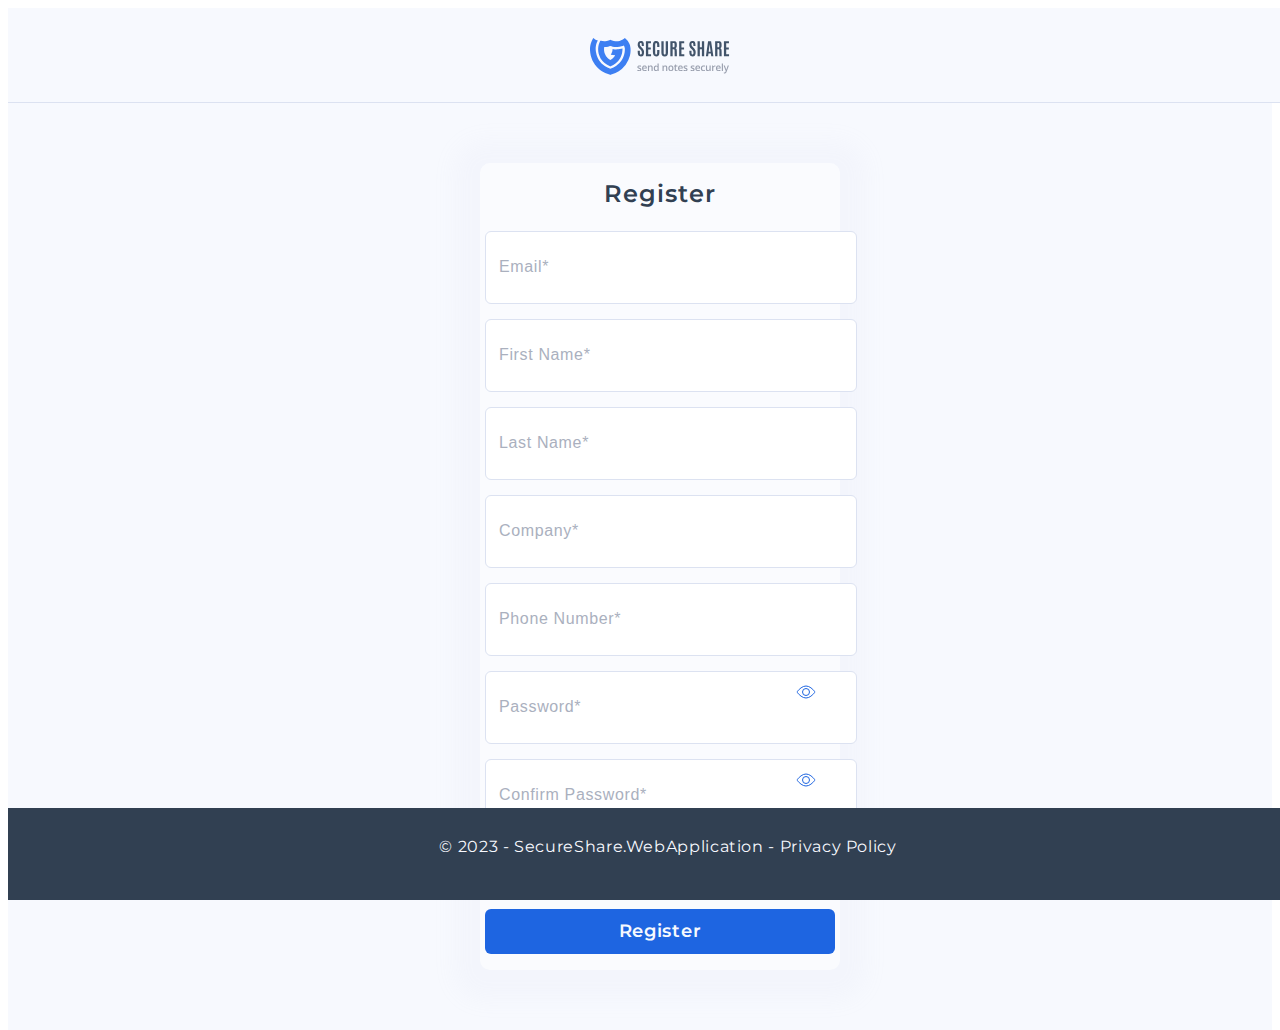
==== commit bb05d8a4: "summary" ====
--- a/index.html
+++ b/index.html
@@ -33,29 +33,34 @@
             <h2 class="title">Register</h2>
             <div class="registration-data">
               <label for="">
-                <input type="email" placeholder="Email*" required />
+                <input type="email" placeholder="Email*" required class="reg-input" />
               </label>
               <label for="">
-                <input type="text" placeholder="First Name*" required />
+                <input type="text" placeholder="First Name*" required class="reg-input" />
               </label>
               <label for="">
-                <input type="text" placeholder="Last Name*" required />
+                <input type="text" placeholder="Last Name*" required class="reg-input" />
               </label>
               <label for="">
-                <input type="text" placeholder="Company*" required />
+                <input type="text" placeholder="Company*" required class="reg-input" />
               </label>
               <label for="">
-                <input type="tel" placeholder="Phone Number*" required />
+                <input type="tel" placeholder="Phone Number*" required class="reg-input" />
               </label>
               <label for="">
                 <div class="password">
-                  <input type="password" placeholder="Password*" required />
+                  <input type="password" placeholder="Password*" required class="reg-input" />
                   <button type="button" class="password-btn"></button>
                 </div>
               </label>
               <label for="">
                 <div class="password">
-                  <input type="password" placeholder="Confirm Password*" required />
+                  <input
+                    type="password"
+                    placeholder="Confirm Password*"
+                    required
+                    class="reg-input"
+                  />
                   <button type="button" class="password-btn"></button>
                 </div>
               </label>
--- a/css/main.min.css
+++ b/css/main.min.css
@@ -1,2 +1,2 @@
-:root{--black: #314052;--light-bg: #f7f9fe;--grey: #aab0be;--stoke: #dce2f1;--blue: #1e65e1;--midle-grey: #73859b}h1,h2,h3,h4,h5,h6,p{margin:0;font-style:normal}ul{margin:0;padding-left:0}address{font-style:normal}img{display:block;width:100%;max-width:100%;height:auto}body{font-family:'Montserrat', sans-serif}main{background:var(--light-bg);height:100vh}.section{display:block;text-align:center;background:var(--light-bg)}.link{text-decoration:none}.list{list-style:none}.is-hidden{opacity:0;visibility:hidden;pointer-events:none}.no-scroll{overflow:hidden}.visually-hidden{position:absolute;white-space:nowrap;width:1px;height:1px;overflow:hidden;border:0;padding:0;clip:rect(0 0 0 0);clip-path:inset(50%);margin:-1px}.container{width:100%;padding:0 20px;margin:0 auto}.form{display:block;margin:0 auto;padding:16px 5px;background:rgba(255,255,255,0.4);box-shadow:0px 4px 22px 26px rgba(199,207,227,0.08);border-radius:10px}@media screen and (min-width: 768px){.form{padding:30px 8px}}@media screen and (min-width: 1366px){.form{padding:40px 38px}}.form label{font-style:normal;font-weight:400;font-size:16px;line-height:1.9;letter-spacing:0.04em;color:var(--black)}.form select{width:340px;height:45px;padding:12px 17px 14px 13px;font-style:normal;font-weight:400;font-size:16px;line-height:1.9;letter-spacing:0.04em;color:var(--grey);background:#ffffff;border:1px solid var(--stoke);border-radius:6px;vertical-align:middle;appearance:none;background:url(../images/select.svg) no-repeat right;background-position-x:calc(100% - 13px)}@media screen and (min-width: 768px){.form select{width:350px}}@media screen and (min-width: 1366px){.form select{width:385px}}.form select:focus{outline:1px solid var(--grey)}.form input{width:340px;height:45px;padding:12px 17px 14px 13px;font-style:normal;font-weight:400;font-size:16px;line-height:1.9;letter-spacing:0.04em;color:var(--grey);background:#ffffff;border:1px solid var(--stoke);border-radius:6px}@media screen and (min-width: 768px){.form input{width:350px}}@media screen and (min-width: 1366px){.form input{width:385px}}.form input:focus{outline:1px solid var(--grey)}.form input::placeholder{font-family:inherit;font-style:normal;font-weight:400;font-size:16px;line-height:1.9;letter-spacing:0.04em;color:var(--grey)}.form textarea{width:100%;margin-bottom:26px;padding:16px 16px;resize:none;font-style:normal;font-weight:400;font-size:16px;line-height:1.9;letter-spacing:0.04em;color:var(--grey);background:#ffffff;border:1px solid var(--stoke);border-radius:6px}.form textarea:focus{outline:1px solid var(--grey)}.form textarea::placeholder{font-family:inherit;font-style:normal;font-weight:400;font-size:16px;line-height:1.9;letter-spacing:0.04em;color:var(--grey)}.title{margin-bottom:23px;font-style:normal;font-weight:600;font-size:24px;line-height:1.21;letter-spacing:0.04em;color:var(--black)}.btn{width:340px;height:45px;font-family:inherit;font-weight:600;font-size:18px;line-height:1.22;text-align:center;letter-spacing:0.04em;border:none;border-radius:6px;cursor:pointer}@media screen and (min-width: 768px){.btn{width:350px}}@media screen and (min-width: 1366px){.btn{width:385px}}.registration-btn{color:var(--light-bg);background:var(--blue)}.registration-btn:hover,.registration-btn:focus{background:#3d7ff2}.registration-btn:active{background:#0d4ab4}.registration-btn:disabled{background:var(--grey)}.registration-btn .log-link{color:var(--light-bg)}.back-btn{margin-top:16px;background:#fff;border:2px solid #1e65e1;color:var(--blue)}.back-btn .back-link{color:var(--blue)}.back-btn:hover,.back-btn:focus{background:#bed2f4}.back-btn:active{background:#89b0f4}.back-btn:disabled{border-color:var(--grey)}.back-btn:disabled .back-link{color:var(--grey)}.question-btn{display:block;width:37px;height:37px;border:none;background-image:url(../images/question.svg);background-color:var(--light-bg)}.question-btn:hover,.question-btn:focus{background-image:url(../images/question-hover.svg)}.question-btn:active{background-image:url(../images/question-active.svg)}.question-btn:disabled{background-image:url(../images/question-dis.svg)}.note-btn{width:250px;margin-top:0}.header .container{display:flex;justify-content:center;align-items:center;height:94px;text-align:center;background:#f7f9fe;border-bottom:1px solid var(--stoke)}.header-profile .container{position:relative;display:flex;justify-content:space-between;align-items:center;gap:45px;height:94px;padding-top:24px;padding-right:26px;padding-bottom:18px;padding-left:20px;background:#f7f9fe;border-bottom:1px solid var(--stoke)}@media screen and (min-width: 768px){.header-profile .container{padding-right:35px;padding-left:35px}}@media screen and (min-width: 1366px){.header-profile .container{padding-right:67px;padding-left:67px;gap:53px}}.logo{display:block;width:140px;height:44px;background-image:url(../images/logo-mob.svg);background-repeat:no-repeat;background-size:contain}@media screen and (min-width: 1366px){.logo{width:202px;height:64px;background-image:url(../images/logo.svg)}}.menu{display:flex;justify-content:space-between;align-items:center;width:100%}@media screen and (max-width: 767px){.menu{display:none}}.menu .menu-nav{display:flex}.menu .nav-list{display:flex;gap:26px}@media screen and (min-width: 1366px){.menu .nav-list{gap:36px}}.menu .prof-info{display:flex;align-items:center;gap:56px}.menu .user{display:flex;gap:14px;align-items:center}.menu .user-name{font-style:normal;font-weight:400;font-size:18px;line-height:1.22;letter-spacing:0.04em;color:var(--grey)}.header-link{font-style:normal;font-weight:400;font-size:18px;line-height:1.22;letter-spacing:0.04em;color:var(--grey)}.user-icon{display:flex;justify-content:center;align-items:center;width:52px;height:52px;border-radius:50%;background-color:var(--blue)}.user-icon span{font-style:normal;font-weight:400;font-size:16px;line-height:1.9;letter-spacing:0.04em;color:#ffffff}.logout-btn{display:flex;align-items:center;gap:10px;font-family:inherit;border:none;background:var(--light-bg);font-style:normal;font-weight:400;font-size:18px;line-height:1.22;letter-spacing:0.04em;color:var(--grey);cursor:pointer}.logout-btn .logout-icon{display:block;width:15px;height:15px;background-image:url(../images/logout.svg)}.mob-menu{display:flex;align-items:center;gap:16px}@media screen and (min-width: 768px){.mob-menu{display:none}}.menu-btn{display:block;width:19px;height:19px;background-image:url(../images/mob-menu.svg);border:none;background-color:var(--light-bg)}.mob-nav{position:absolute;top:94px;right:0;width:337px;height:404px;padding-top:25px;padding-left:188px;background-color:#fff}.mob-btn{background-color:#fff;padding-left:0}.mob-nav-list{display:flex;flex-direction:column;gap:23px}.registration .container{padding-top:15px;padding-bottom:16px}@media screen and (min-width: 480px){.registration .container{padding-top:30px;padding-bottom:30px}}@media screen and (min-width: 768px){.registration .container{padding-top:60px;padding-bottom:60px}}@media screen and (min-width: 1366px){.registration .container{padding-top:100px;padding-bottom:101px}}.registration-form{width:350px}@media screen and (min-width: 768px){.registration-form{width:461px}}.registration-form .registration-data{display:flex;flex-direction:column;gap:15px;margin-bottom:17px}.registration-form .password{position:relative}.registration-form .password .password-btn{position:absolute;top:9px;right:17px;width:24px;height:24px;border:none;background-image:url(../images/pass-close.svg);background-color:#ffffff}.registration-form .password .password-btn:active{background-image:url(../images/pass-open.svg)}.pre-submit{display:flex;justify-content:space-between;margin-bottom:30px}.pre-submit .pre-submit-text{font-style:normal;font-weight:500;font-size:16px;line-height:1.9;color:var(--black)}.pre-submit .pre-submit-link{font-style:normal;font-weight:500;font-size:16px;line-height:1.9;color:var(--blue)}.pre-submit .pre-submit-link:hover,.pre-submit .pre-submit-link:focus{text-decoration:underline}.pre-submit .pre-submit-link:active{color:#0d4ab4}.pre-submit .pre-submit-link:disabled{color:var(--grey)}.profile .container{padding-top:15px;padding-bottom:63px}@media screen and (min-width: 480px){.profile .container{padding-top:30px;padding-bottom:63px}}@media screen and (min-width: 768px){.profile .container{padding-top:63px;padding-bottom:63px}}@media screen and (min-width: 1366px){.profile .container{padding-top:100px;padding-bottom:101px}}.profile-form{width:350px}@media screen and (min-width: 768px){.profile-form{width:740px}}@media screen and (min-width: 1366px){.profile-form{width:874px}}.profile-form .profile-data{display:flex;flex-direction:column;gap:15px;margin-bottom:17px}@media screen and (min-width: 768px){.profile-form .profile-data{flex-direction:row;flex-wrap:wrap;gap:20px}}@media screen and (min-width: 1366px){.profile-form .profile-data{gap:28px}}.profile-form .profile-fild{display:flex;flex-direction:column;justify-content:start;align-items:start;gap:15px}.profile-form .password{position:relative}.profile-form .password .password-btn{position:absolute;top:9px;right:17px;width:24px;height:24px;border:none;background-image:url(../images/pass-close.svg);background-color:#ffffff}.profile-form .password .password-btn:active{background-image:url(../images/pass-open.svg)}.note .container{padding-top:15px;padding-bottom:63px}@media screen and (min-width: 480px){.note .container{padding-top:30px;padding-bottom:63px}}@media screen and (min-width: 768px){.note .container{padding-top:60px;padding-bottom:60px}}@media screen and (min-width: 1366px){.note .container{padding-top:100px;padding-bottom:101px}}.note-form{width:350px}@media screen and (min-width: 768px){.note-form{width:740px}}@media screen and (min-width: 1366px){.note-form{width:874px}}.note-form .note-form-head{display:flex;justify-content:space-between;align-items:center;margin-bottom:14px}.note-form .note-form-head .note-title{margin-bottom:0}.note-form .note-data{display:flex;flex-direction:column;gap:15px;margin-bottom:25px}@media screen and (min-width: 768px){.note-form .note-data{flex-direction:row;flex-wrap:wrap;gap:20px}}@media screen and (min-width: 1366px){.note-form .note-data{gap:28px}}.note-form .note-options{display:flex;flex-direction:column;gap:15px}@media screen and (min-width: 768px){.note-form .note-options{flex-direction:row;justify-content:space-between;gap:20px}}@media screen and (min-width: 1366px){.note-form .note-options{gap:28px}}.note-form .option-title{margin-bottom:14px;text-align:start;font-style:normal;font-weight:600;font-size:18px;line-height:1.2px;letter-spacing:0.04em;color:var(--black)}.note-form .note-fild{display:flex;flex-direction:column;justify-content:start;align-items:start;gap:15px}.note-form .note-fild-check{display:flex;justify-content:center;align-items:center}.note-form .note-fild-check .check-ladel{display:flex;justify-content:space-between;align-items:center;gap:19px;width:100%}.note-form .note-fild-check .check-ladel .check{display:flex;align-items:center;justify-content:center;width:39px;height:27px;border:1px solid var(--stoke);border-radius:6px}.note-form .note-fild-check .check-ladel .check-text{font-weight:400;font-size:16px;line-height:1.29;letter-spacing:0.04em;text-align:start;color:var(--midle-grey)}.note-form .check-icon{width:9px;height:13px}.note-form .checkbox:checked+.check-ladel .check-icon{background-image:url(../images/check.svg)}.note-form .password{position:relative}.note-form .password .password-btn{position:absolute;top:9px;right:17px;width:24px;height:24px;border:none;background-image:url(../images/pass-close.svg);background-color:#ffffff}.note-form .password .password-btn:active{background-image:url(../images/pass-open.svg)}.note-buttons{display:flex;flex-direction:column;align-items:center;gap:20px}@media screen and (min-width: 768px){.note-buttons{flex-direction:row;justify-content:space-between;align-items:center}}.footer .container{position:fixed;bottom:0;height:78px;padding-top:18px;font-style:normal;font-weight:400;font-size:16px;line-height:1.9;letter-spacing:0.04em;text-align:center;color:var(--light-bg);background:var(--black)}@media screen and (min-width: 768px){.footer .container{height:68px;padding-top:24px}}
+:root{--black: #314052;--light-bg: #f7f9fe;--grey: #aab0be;--stoke: #dce2f1;--blue: #1e65e1;--midle-grey: #73859b;--red: #eb5757;--red-hover: #f02e2e;--red-active: #f70707}h1,h2,h3,h4,h5,h6,p{margin:0;font-style:normal}ul{margin:0;padding-left:0}address{font-style:normal}img{display:block;width:100%;max-width:100%;height:auto}body{font-family:'Montserrat', sans-serif}main{background:var(--light-bg);height:100vh}.section{display:block;text-align:center;background:var(--light-bg)}.link{text-decoration:none}.list{list-style:none}.is-hidden{opacity:0;visibility:hidden;pointer-events:none;transition:opacity 500ms cubic-bezier(0.4, 0, 0.2, 1)}.no-scroll{overflow:hidden}.visually-hidden{position:absolute;white-space:nowrap;width:1px;height:1px;overflow:hidden;border:0;padding:0;clip:rect(0 0 0 0);clip-path:inset(50%);margin:-1px}.container{width:100%;padding:0 20px;margin:0 auto}form{display:block;margin:0 auto;padding:16px 5px;background:rgba(255,255,255,0.4);box-shadow:0px 4px 22px 26px rgba(199,207,227,0.08);border-radius:10px}@media screen and (min-width: 1366px){form{padding:40px 38px}}form label{font-style:normal;font-weight:400;font-size:16px;line-height:1.9;color:var(--black)}form select{width:340px;height:45px;padding-left:13px;font-style:normal;font-weight:400;font-size:16px;line-height:1.9;letter-spacing:0.04em;color:var(--grey);background:#ffffff;border:1px solid var(--stoke);border-radius:6px;vertical-align:middle;appearance:none;background:url(../images/select.svg) no-repeat right;background-position-x:calc(100% - 13px)}@media screen and (min-width: 1366px){form select{width:385px}}form select:focus{outline:1px solid var(--grey)}form select option{margin-bottom:20px;font-style:normal;font-weight:400;font-size:16px;line-height:1.9;letter-spacing:0.04em;color:var(--grey);background:#ffffff;outline:1px solid var(--stoke)}form select option:hover,form select option:focus{color:#fff;background:var(--blue)}form input{width:340px;height:45px;padding:12px 17px 14px 13px;font-style:normal;font-weight:400;font-size:16px;line-height:1.9;letter-spacing:0.04em;color:var(--grey);background:#ffffff;border:1px solid var(--stoke);border-radius:6px}@media screen and (min-width: 1366px){form input{width:385px}}form input:focus{outline:1px solid var(--grey)}form input::placeholder{font-family:inherit;font-style:normal;font-weight:400;font-size:16px;line-height:1.9;letter-spacing:0.04em;color:var(--grey)}form textarea{width:100%;margin-bottom:26px;padding:16px 16px;resize:none;font-style:normal;font-weight:400;font-size:16px;line-height:1.9;letter-spacing:0.04em;color:var(--grey);background:#ffffff;border:1px solid var(--stoke);border-radius:6px}form textarea:focus{outline:1px solid var(--grey)}form textarea::placeholder{font-family:inherit;font-style:normal;font-weight:400;font-size:16px;line-height:1.9;letter-spacing:0.04em;color:var(--grey)}.title{margin-bottom:23px;font-style:normal;font-weight:600;font-size:24px;line-height:1.21;letter-spacing:0.04em;color:var(--black)}.btn{width:340px;height:45px;font-family:inherit;font-weight:600;font-size:18px;line-height:1.22;text-align:center;letter-spacing:0.04em;border:none;border-radius:6px;cursor:pointer}@media screen and (min-width: 768px){.btn{width:350px}}@media screen and (min-width: 1366px){.btn{width:385px}}.registration-btn{color:var(--light-bg);background:var(--blue)}.registration-btn:hover,.registration-btn:focus{background:#3d7ff2}.registration-btn:active{background:#0d4ab4}.registration-btn:active .reg-input:required{outline:1px solid #eb5757}.registration-btn:disabled{background:var(--grey)}.registration-btn .log-link{color:var(--light-bg)}.back-btn{margin-top:16px;background:#fff;border:2px solid #1e65e1;color:var(--blue)}.back-btn .back-link{color:var(--blue)}.back-btn:hover,.back-btn:focus{background:#bed2f4}.back-btn:active{background:#89b0f4}.back-btn:disabled{border-color:var(--grey)}.back-btn:disabled .back-link{color:var(--grey)}.question-btn{display:block;width:37px;height:37px;border:none;background-image:url(../images/question.svg);background-color:var(--light-bg)}.question-btn:hover,.question-btn:focus{background-image:url(../images/question-hover.svg)}.question-btn:active{background-image:url(../images/question-active.svg)}.question-btn:disabled{background-image:url(../images/question-dis.svg)}.note-btn{width:250px;margin-top:0}.destroy-btn{width:287px;margin-top:0}.destroys-btn{width:245px;margin-top:0;color:#fff;background:var(--red);border-radius:6px}.destroys-btn:hover,.destroys-btn:focus{background:var(--red-hover)}.destroys-btn:active{background:var(--red-active)}.destroys-btn:disabled{background:var(--grey)}.note-btn-link{width:176px;margin-top:0}.pwd-btn{width:170px;height:45px;font-family:inherit;font-style:normal;font-weight:500;font-size:18px;line-height:1.22;text-align:center;letter-spacing:0.04em;color:var(--midle-grey);border:1px solid var(--midle-grey);background:var(--light-bg)}@media screen and (min-width: 768px){.pwd-btn{width:175px}}.pwd-btn:disabled{color:#cad0df;border:1px solid #d4dae9}.generate{border-radius:6px 0px 0px 6px}@media screen and (min-width: 1366px){.generate{width:194px}}.copy{border-radius:0px 6px 6px 0px}@media screen and (min-width: 1366px){.copy{width:192px}}.header .container{display:flex;justify-content:center;align-items:center;height:94px;text-align:center;background:#f7f9fe;border-bottom:1px solid var(--stoke)}.header-profile .container{position:relative;display:flex;justify-content:space-between;align-items:center;gap:45px;height:94px;padding-top:24px;padding-right:26px;padding-bottom:18px;padding-left:20px;background:#f7f9fe;border-bottom:1px solid var(--stoke)}@media screen and (min-width: 768px){.header-profile .container{padding-right:35px;padding-left:35px}}@media screen and (min-width: 1366px){.header-profile .container{padding-right:67px;padding-left:67px;gap:53px}}.logo{display:block;width:140px;height:44px;background-image:url(../images/logo-mob.svg);background-repeat:no-repeat;background-size:contain}@media screen and (min-width: 1366px){.logo{width:202px;height:64px;background-image:url(../images/logo.svg)}}.menu{display:flex;justify-content:space-between;align-items:center;width:100%}@media screen and (max-width: 767px){.menu{display:none}}.menu .menu-nav{display:flex}.menu .nav-list{display:flex;gap:26px}@media screen and (min-width: 1366px){.menu .nav-list{gap:36px}}.menu .prof-info{display:flex;align-items:center;gap:56px}.menu .user{display:flex;gap:14px;align-items:center}.menu .user-name{font-style:normal;font-weight:400;font-size:18px;line-height:1.22;letter-spacing:0.04em;color:var(--grey)}.header-link{font-style:normal;font-weight:400;font-size:18px;line-height:1.22;letter-spacing:0.04em;color:var(--grey)}.user-icon{display:flex;justify-content:center;align-items:center;width:52px;height:52px;border-radius:50%;background-color:var(--blue)}.user-icon span{font-style:normal;font-weight:400;font-size:16px;line-height:1.9;letter-spacing:0.04em;color:#ffffff}.logout-btn{display:flex;align-items:center;gap:10px;font-family:inherit;border:none;background:var(--light-bg);font-style:normal;font-weight:400;font-size:18px;line-height:1.22;letter-spacing:0.04em;color:var(--grey);cursor:pointer}.logout-btn .logout-icon{display:block;width:15px;height:15px;background-image:url(../images/logout.svg)}.mob-menu{display:flex;align-items:center;gap:16px}@media screen and (min-width: 768px){.mob-menu{display:none}}.menu-btn{display:block;width:19px;height:19px;background-image:url(../images/mob-menu.svg);border:none;background-color:var(--light-bg)}.mob-nav{position:absolute;top:94px;right:0;width:337px;height:404px;padding-top:25px;padding-left:188px;background-color:#fff}.mob-btn{background-color:#fff;padding-left:0}.mob-nav-list{display:flex;flex-direction:column;gap:23px}.registration .container{padding-top:15px;padding-bottom:16px}@media screen and (min-width: 480px){.registration .container{padding-top:30px;padding-bottom:30px}}@media screen and (min-width: 768px){.registration .container{padding-top:60px;padding-bottom:60px}}@media screen and (min-width: 1366px){.registration .container{padding-top:100px;padding-bottom:101px}}.registration-form{width:350px}@media screen and (min-width: 1366px){.registration-form{width:461px}}.registration-form .registration-data{display:flex;flex-direction:column;gap:15px;margin-bottom:17px}.registration-form .password{position:relative}.registration-form .password .password-btn{position:absolute;top:9px;right:17px;width:24px;height:24px;border:none;background-image:url(../images/pass-close.svg);background-color:#ffffff}.registration-form .password .password-btn:active{background-image:url(../images/pass-open.svg)}.pre-submit{display:flex;justify-content:space-between;margin-bottom:30px}.pre-submit .pre-submit-text{font-style:normal;font-weight:500;font-size:16px;line-height:1.9;color:var(--black)}.pre-submit .pre-submit-link{font-style:normal;font-weight:500;font-size:14px;line-height:1.9;color:var(--blue)}@media screen and (min-width: 1366px){.pre-submit .pre-submit-link{font-size:16px}}.pre-submit .pre-submit-link:hover,.pre-submit .pre-submit-link:focus{text-decoration:underline}.pre-submit .pre-submit-link:active{color:#0d4ab4}.pre-submit .pre-submit-link:disabled{color:var(--grey)}.profile .container{padding-top:15px;padding-bottom:68px}@media screen and (min-width: 480px){.profile .container{padding-top:30px;padding-bottom:68px}}@media screen and (min-width: 768px){.profile .container{padding-top:63px;padding-bottom:63px}}@media screen and (min-width: 1366px){.profile .container{padding-top:100px;padding-bottom:101px}}.profile-form{width:350px}@media screen and (min-width: 768px){.profile-form{width:740px}}@media screen and (min-width: 1366px){.profile-form{width:874px}}.profile-form .profile-data{display:flex;flex-direction:column;gap:15px;margin-bottom:17px}@media screen and (min-width: 768px){.profile-form .profile-data{flex-direction:row;flex-wrap:wrap;gap:20px}}@media screen and (min-width: 1366px){.profile-form .profile-data{gap:28px}}.profile-form .profile-fild{display:flex;flex-direction:column;justify-content:start;align-items:start;gap:15px}.profile-form .password{position:relative}.profile-form .password .password-btn{position:absolute;top:9px;right:17px;width:24px;height:24px;border:none;background-image:url(../images/pass-close.svg);background-color:#ffffff}.profile-form .password .password-btn:active{background-image:url(../images/pass-open.svg)}.note .container{padding-top:15px;padding-bottom:68px}@media screen and (min-width: 480px){.note .container{padding-top:30px;padding-bottom:68px}}@media screen and (min-width: 768px){.note .container{padding-top:60px;padding-bottom:60px}}@media screen and (min-width: 1366px){.note .container{padding-top:100px;padding-bottom:101px}}.note-form{width:350px}@media screen and (min-width: 768px){.note-form{width:740px}}@media screen and (min-width: 1366px){.note-form{width:874px}}.note-form .note-form-head{display:flex;justify-content:space-between;align-items:center;margin-bottom:14px}.note-form .note-form-head .note-title{margin-bottom:0}.note-form .faq{width:100%;padding:16px 16px;margin-bottom:10px;text-align:start;font-style:normal;font-weight:400;font-size:16px;line-height:1.3;letter-spacing:0.04em;color:var(--grey);background:#ffffff;border:1px solid var(--stoke);border-radius:6px}.note-data{display:flex;height:0;flex-direction:column;gap:25px;margin-bottom:25px;transition:height 500ms cubic-bezier(0.4, 0, 0.2, 1),opacity 500ms cubic-bezier(0.4, 0, 0.2, 1)}.note-data .note-detail{display:flex;flex-direction:column;gap:14px}.note-data .note-options{display:flex;flex-direction:column;gap:15px}@media screen and (min-width: 768px){.note-data .note-options{flex-direction:row;justify-content:space-between;gap:20px}}@media screen and (min-width: 1366px){.note-data .note-options{gap:28px}}.note-data .option-title{text-align:start;font-style:normal;font-weight:600;font-size:18px;line-height:1.2px;letter-spacing:0.04em;color:var(--black)}.note-data .note-fild{display:flex;flex-direction:column;justify-content:start;align-items:start;gap:15px}.note-data .note-fild-check{display:flex;justify-content:center;align-items:center}.note-data .note-fild-check .note-manual{letter-spacing:normal}.note-data .note-fild-check .check-ladel{display:flex;justify-content:space-between;align-items:center;gap:19px;width:100%}.note-data .note-fild-check .check-ladel .check{display:flex;align-items:center;justify-content:center;width:35px;height:20px;padding-top:6px;border:1px solid var(--stoke);border-radius:6px}.note-data .note-fild-check .check-ladel .check-text{font-weight:400;font-size:16px;line-height:1.29;letter-spacing:0.04em;text-align:start;color:var(--midle-grey)}.note-data .check-icon{width:9px;height:13px}.note-data .checkbox:checked+.check-ladel .check-icon{background-image:url(../images/check.svg);background-size:contain;background-repeat:no-repeat}.note-data .pwd-buttons{display:flex}.note-data .password{position:relative}.note-data .password .password-btn{position:absolute;top:9px;right:17px;width:24px;height:24px;border:none;background-image:url(../images/pass-close.svg);background-color:#ffffff}.note-data .password .password-btn:active{background-image:url(../images/pass-open.svg)}.note-buttons{display:flex;flex-direction:column;align-items:center;gap:20px}@media screen and (min-width: 768px){.note-buttons{flex-direction:row;justify-content:space-between;align-items:center}}.note .container{padding-top:15px;padding-bottom:68px}@media screen and (min-width: 480px){.note .container{padding-top:30px;padding-bottom:68px}}@media screen and (min-width: 768px){.note .container{padding-top:60px;padding-bottom:60px}}@media screen and (min-width: 1366px){.note .container{padding-top:100px;padding-bottom:101px}}.note-form{width:350px}@media screen and (min-width: 768px){.note-form{width:740px}}@media screen and (min-width: 1366px){.note-form{width:874px}}.note-form .note-form-head{display:flex;justify-content:space-between;align-items:center;margin-bottom:14px}.note-form .note-form-head .note-title{margin-bottom:0}.note-form .faq-note-link{width:100%;padding:16px 16px;margin-bottom:10px;text-align:start;font-style:normal;font-weight:400;font-size:16px;line-height:1.3;letter-spacing:0.04em;color:var(--grey);background:#ffffff;border:1px solid var(--stoke);border-radius:6px}.note-form .note-link-data{display:flex;flex-direction:column;gap:14px;margin-bottom:25px}.note-form .note-link,.note-form .note-warning{width:100%;padding:13px 17px;text-align:start;font-style:normal;font-weight:400;font-size:16px;line-height:1.9;letter-spacing:0.04em;border-radius:6px}.note-form .note-link{color:var(--midle-grey);background:var(--light-bg);border:1px solid var(--stoke);overflow-wrap:break-word}.note-form .note-warning{color:var(--red);background:#f4cdcd;border:none}.note-form .note-warning span{font-weight:500}.note-link-buttons{display:flex;flex-direction:column;align-items:center;gap:20px}@media screen and (min-width: 768px){.note-link-buttons{flex-direction:row;justify-content:space-between;align-items:center}}.note-link-buttons .link-buttons{display:flex;flex-direction:column;align-items:center;gap:20px}@media screen and (min-width: 768px){.note-link-buttons .link-buttons{flex-direction:row;justify-content:space-between;align-items:center}}.destroy .container{padding-top:15px;padding-bottom:68px}@media screen and (min-width: 480px){.destroy .container{padding-top:30px;padding-bottom:68px}}@media screen and (min-width: 768px){.destroy .container{padding-top:60px;padding-bottom:60px}}@media screen and (min-width: 1366px){.destroy .container{padding-top:100px;padding-bottom:101px}}.destroy-form{width:350px}@media screen and (min-width: 768px){.destroy-form{width:672px}}.destroy-form .note-form-head{display:flex;justify-content:space-between;align-items:center;margin-bottom:14px}.destroy-form .note-form-head .note-title{margin-bottom:0}.destroy-form .destroy-text{margin-bottom:26px;font-style:normal;font-weight:400;font-size:16px;line-height:1.9;letter-spacing:0.04em;text-align:start;color:var(--black)}.destroy-form .destroy-text span{font-weight:600}.destroy-buttons{display:flex;flex-direction:column;align-items:center;gap:20px}@media screen and (min-width: 768px){.destroy-buttons{flex-direction:row;justify-content:space-between;align-items:center}}.footer .container{position:fixed;bottom:0;height:78px;padding-top:18px;font-style:normal;font-weight:400;font-size:16px;line-height:1.9;letter-spacing:0.04em;text-align:center;color:var(--light-bg);background:var(--black)}@media screen and (min-width: 768px){.footer .container{height:68px;padding-top:24px}}
 /*# sourceMappingURL=main.min.css.map */